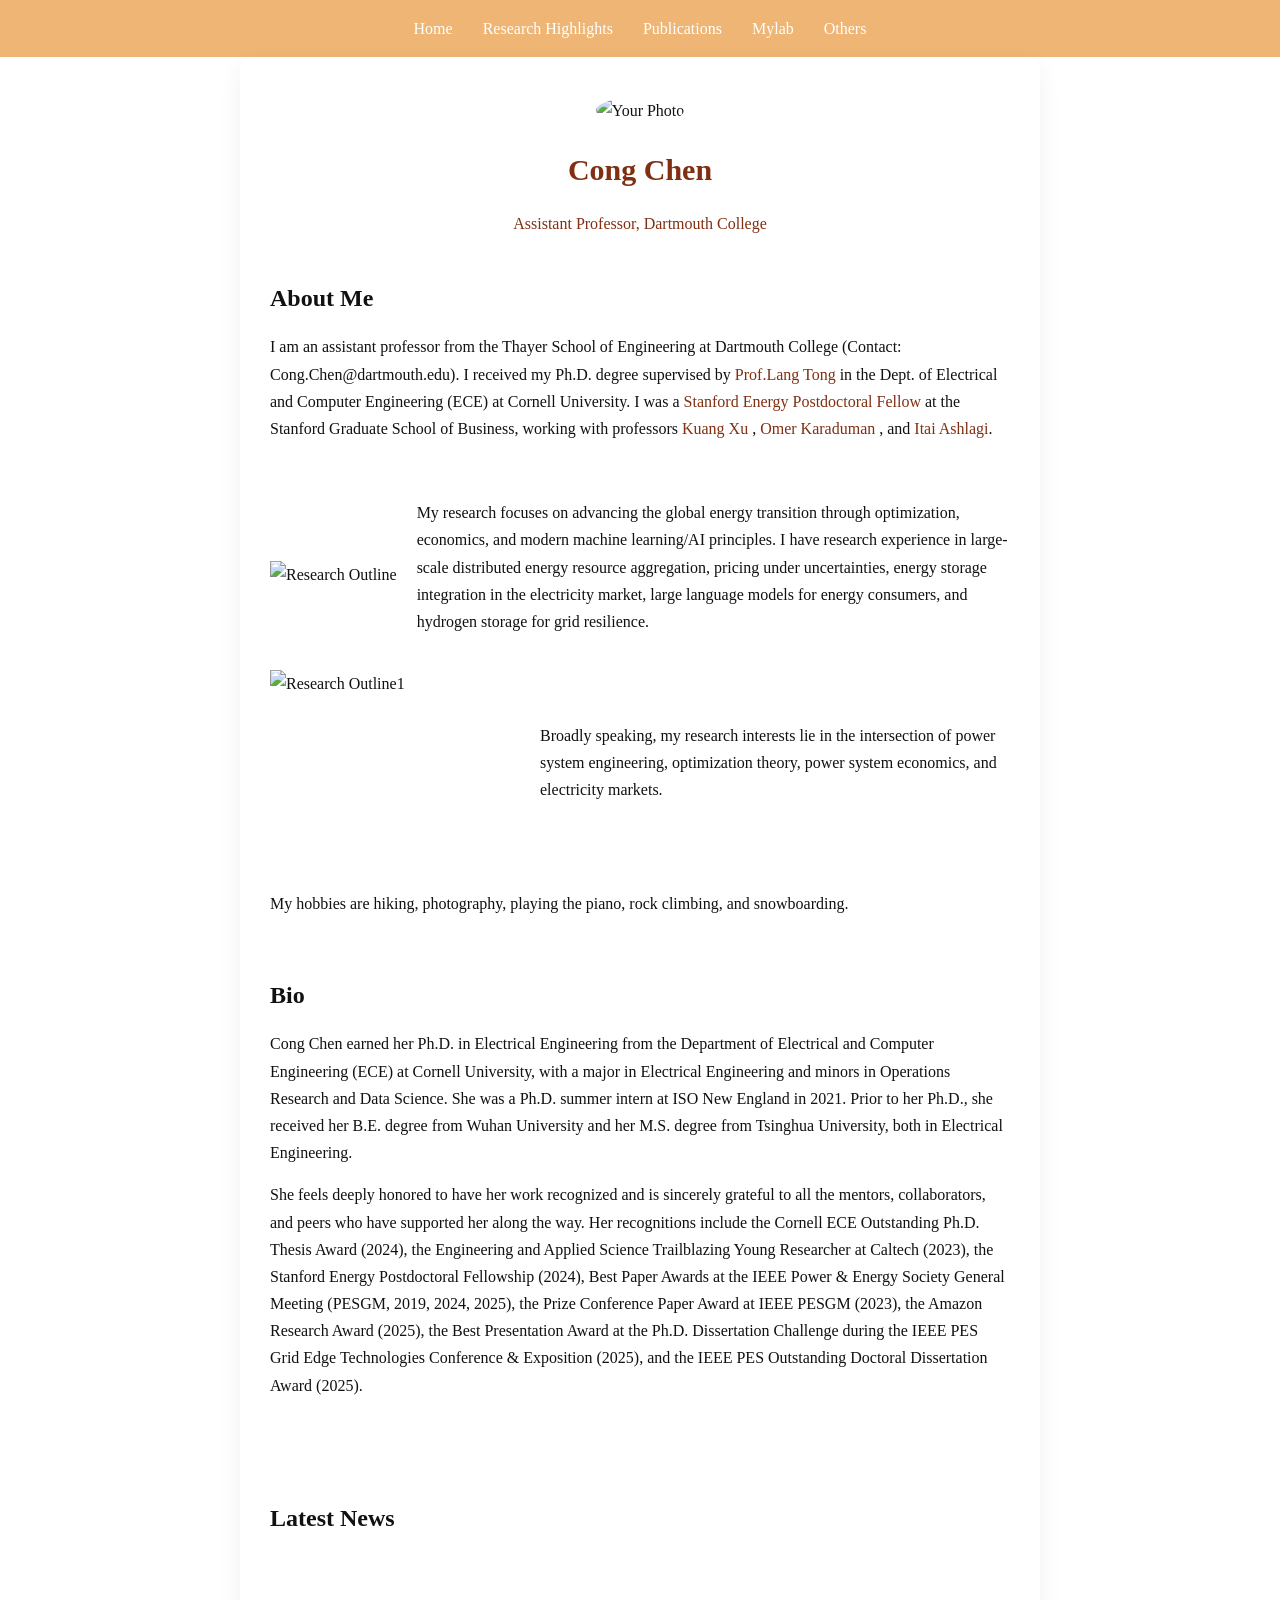
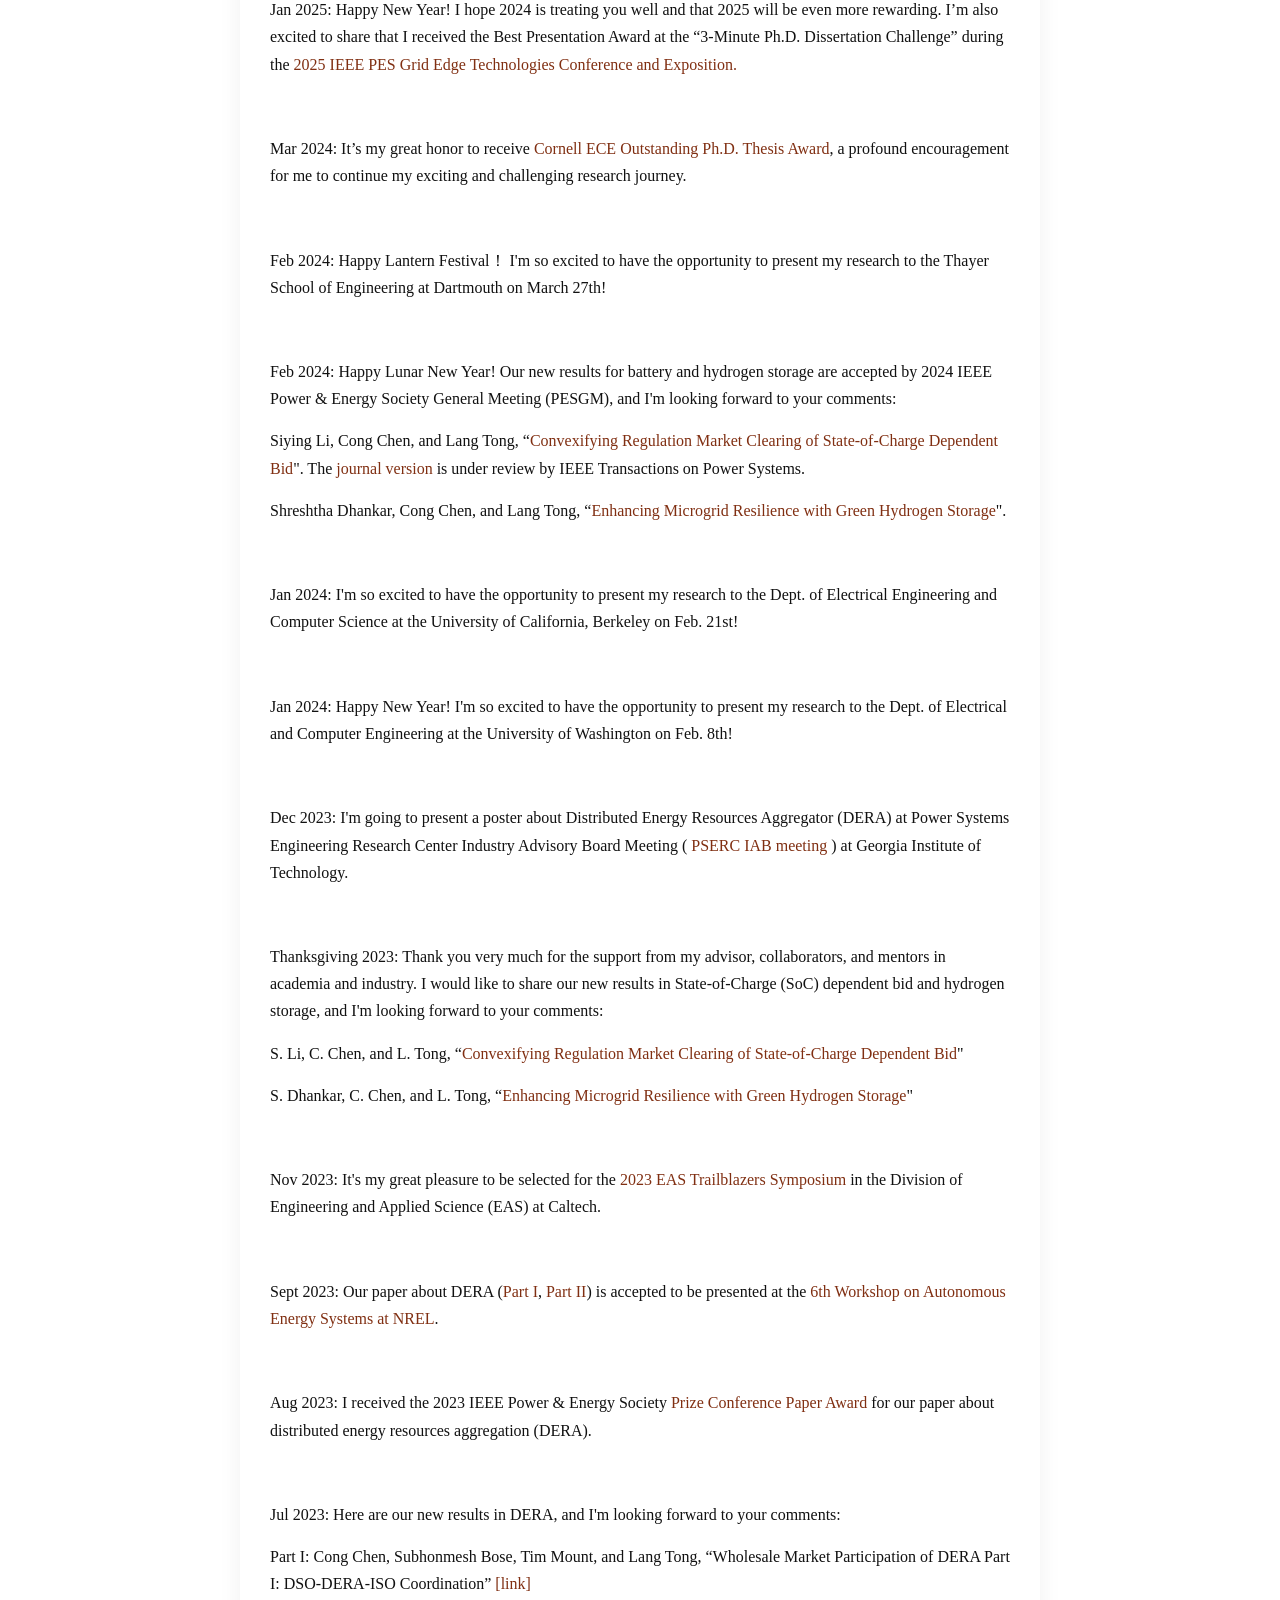
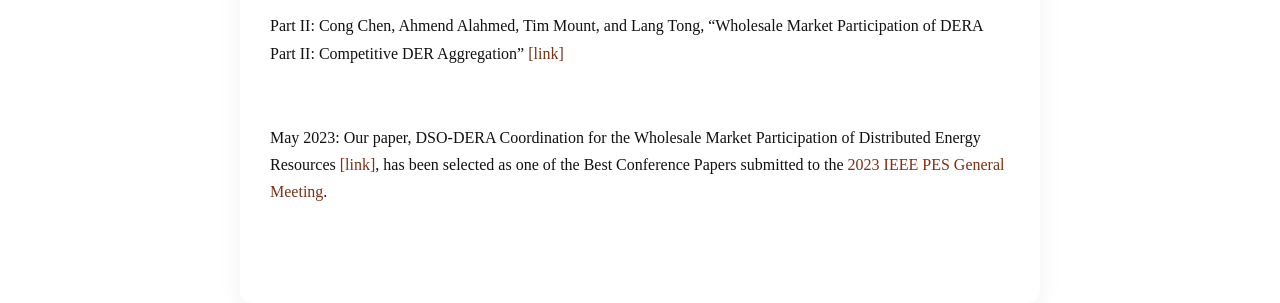
==== index.html @ 02e5db82 "Revise bio for Cong Chen in index.html Updated bio section for Cong Chen with a more concise summary" ====
<!DOCTYPE html>
<html lang="en">
<head>
    <meta charset="UTF-8">
    <meta name="viewport" content="width=device-width, initial-scale=1.0">
    <title>Cong Chen - CV</title>
    <link rel="stylesheet" href="styles.css">
    <style>
        /* Some basic styling to position elements */
        .cv-container {
            max-width: 800px;
            margin: 0 auto;
        }
        .project {
            display: flex;
            align-items: center;
            justify-content: space-between;
            margin-bottom: 20px;
        }
        .project img {
            max-width: 450px; /* Adjust image size */
            margin-right: 20px;
        }
        .project .description {
            flex: 1;
        }
    </style>
</head>
<body>
    <header>
        <nav>
            <ul>
                <li><a href="index.html">Home</a></li>
                <li><a href="ResearchHighlights.html">Research Highlights</a></li>
                <li><a href="publications.html">Publications</a></li>
                <li><a href="Mylab.html">Mylab</a></li>
                <li><a href="others.html">Others</a></li>
            </ul>
        </nav>
    </header>
    
    <div class="cv-container">
        <div class="cv-header">
            <img src="img/IMG_1578.jpg" alt="Your Photo">
            <h1>Cong Chen</h1>
            <p>  <a href="https://engineering.dartmouth.edu/community/faculty/cong-chen"> Assistant Professor, Dartmouth College</a>  </p>
        </div>
        
        <div class="cv-main">
            <h2>About Me</h2>
            <p>I am an assistant professor from the Thayer School of Engineering at Dartmouth College (Contact: Cong.Chen@dartmouth.edu). I received my Ph.D. degree supervised by <a href="https://people.ece.cornell.edu/ltong/">Prof.Lang Tong</a> in the Dept. of Electrical and Computer Engineering (ECE) 
                at Cornell University. I was a <a href="https://energypostdoc.stanford.edu/people/cong-chen"> Stanford Energy Postdoctoral Fellow </a>  at the Stanford Graduate School of Business, working with professors <a href="https://gsb-faculty.stanford.edu/kuang-xu/"> Kuang Xu </a>, <a href="https://profiles.stanford.edu/omer-karaduman"> Omer Karaduman </a>, and <a href="https://web.stanford.edu/~iashlagi/"> Itai Ashlagi</a>.  </p> 
            <p>&nbsp;</p> 
            <div class="project">
                <img src="img/Outline.jpg" alt="Research Outline">
                <div class="description">
                    <!-- <h3>Market-based coordination mechanism for DSO-DERA-ISO </h3> -->
                    <p>
                        My research focuses on advancing the global energy transition through optimization, economics, and modern machine learning/AI principles. I have research experience in large-scale distributed energy resource aggregation, pricing under uncertainties, energy storage integration in the electricity market, large language models for energy consumers, and hydrogen storage for grid resilience.  </p>
                </div>
            </div>
            <div class="project">
                <img src="img/Outline2.jpg" alt="Research Outline1" width="250" height="200">
                <div class="description">
                    <!-- <h3>Market-based coordination mechanism for DSO-DERA-ISO </h3> -->
                    <p>Broadly speaking, my research interests lie in the intersection of power system engineering, optimization theory, power system economics, and electricity markets. 
                         </p>
                </div>
            </div>
            <p> My hobbies are hiking, photography, playing the piano, rock climbing, and snowboarding. </p> 
            <p>&nbsp;</p>   
            <h2>Bio</h2>
            <p>
                Cong Chen earned her Ph.D. in Electrical Engineering from the Department of Electrical and Computer Engineering (ECE) at Cornell University, with a major in Electrical Engineering and minors in Operations Research and Data Science. She was a Ph.D. summer intern at ISO New England in 2021. Prior to her Ph.D., she received her B.E. degree from Wuhan University and her M.S. degree from Tsinghua University, both in Electrical Engineering.
            </p>
            
            <p>
                She feels deeply honored to have her work recognized and is sincerely grateful to all the mentors, collaborators, and peers who have supported her along the way. Her recognitions include the Cornell ECE Outstanding Ph.D. Thesis Award (2024), the Engineering and Applied Science Trailblazing Young Researcher at Caltech (2023), the Stanford Energy Postdoctoral Fellowship (2024), Best Paper Awards at the IEEE Power & Energy Society General Meeting (PESGM, 2019, 2024, 2025), the Prize Conference Paper Award at IEEE PESGM (2023), the Amazon Research Award (2025), the Best Presentation Award at the Ph.D. Dissertation Challenge during the IEEE PES Grid Edge Technologies Conference & Exposition (2025), and the IEEE PES Outstanding Doctoral Dissertation Award (2025).
            </p>
            <p>&nbsp;</p> 
            <p>&nbsp;</p> 
            <h2>Latest News</h2>
            <p>&nbsp;</p>
            <p>Jan 2025: Happy New Year! I hope 2024 is treating you well and that 2025 will be even more rewarding. I’m also excited to share that I received the Best Presentation Award at the “3-Minute Ph.D. Dissertation Challenge” during the <a href="https://www.linkedin.com/posts/ieee-pes-grid-edge-technologies-conference-expo_gridtechnology-activity-7288624884409147392-lxxB?utm_source=share&utm_medium=member_desktop"> 2025 IEEE PES Grid Edge Technologies Conference and Exposition. </a> </p>  
            <p>&nbsp;</p> 
            <p>Mar 2024: It’s my great honor to receive <a href="https://www.ece.cornell.edu/news/cong-chen-and-zeki-hayran-receive-2024-ece-outstanding-phd-thesis-research-award">Cornell ECE Outstanding Ph.D. Thesis Award</a>, a profound encouragement for me to continue my exciting and challenging research journey.</p>                 
            <p>&nbsp;</p> 
            <p>Feb 2024: Happy Lantern Festival！ I'm so excited to have the opportunity to present my research to the Thayer School of Engineering at Dartmouth on March 27th!</p>     
            <p>&nbsp;</p>  
            <p>Feb 2024: Happy Lunar New Year! Our new results for battery and hydrogen storage are accepted by 2024 IEEE Power & Energy Society General Meeting (PESGM), and I'm looking forward to your comments:  </p>   
            <p>Siying Li, Cong Chen, and Lang Tong, “<a href="https://arxiv.org/abs/2311.12690">Convexifying Regulation Market Clearing of State-of-Charge Dependent Bid</a>". The <a href="https://arxiv.org/abs/2401.15525">journal version</a> is under review by IEEE Transactions on Power Systems. </p>   
            <p>Shreshtha Dhankar, Cong Chen, and Lang Tong, “<a href="https://arxiv.org/abs/2311.13149">Enhancing Microgrid Resilience with Green Hydrogen Storage</a>".</p>   
            <p>&nbsp;</p> 
            <p>Jan 2024: I'm so excited to have the opportunity to present my research to the Dept. of Electrical Engineering and Computer Science at the University of California, Berkeley on Feb. 21st!</p>     
            <p>&nbsp;</p> 
            <p>Jan 2024: Happy New Year! I'm so excited to have the opportunity to present my research to the Dept. of Electrical and Computer Engineering at the University of Washington on Feb. 8th!</p>     
            <p>&nbsp;</p> 
            <p>Dec 2023: I'm going to present a poster about Distributed Energy Resources Aggregator (DERA) at Power Systems Engineering Research Center Industry Advisory Board 
                Meeting (<a href="https://pserc.wisc.edu/iab-meetings/"> PSERC IAB meeting </a>) at  Georgia Institute of Technology.</p>     
            <p>&nbsp;</p> 
            <p>Thanksgiving 2023: Thank you very much for the support from my advisor, collaborators, and mentors in academia and industry. I would like to 
                share our new results in State-of-Charge (SoC) dependent bid and hydrogen storage, and I'm looking forward to your comments:  </p>   
            <p> S. Li, C. Chen, and L. Tong,  “<a href="https://arxiv.org/abs/2311.12690">Convexifying Regulation Market Clearing of State-of-Charge Dependent Bid</a>"
                </p>   
            <p>  S. Dhankar, C. Chen, and L. Tong,  “<a href="https://arxiv.org/abs/2311.13149">Enhancing Microgrid Resilience with Green Hydrogen Storage</a>" 
                </p>   
            <p>&nbsp;</p> 
            <p>Nov 2023: It's my great pleasure to be selected for the <a href="https://eastrailblazers.caltech.edu"> 2023 EAS Trailblazers Symposium </a> in the Division of Engineering and Applied Science (EAS) at Caltech.</p>     
            <p>&nbsp;</p> 
            <p>Sept 2023: Our paper about DERA (<a href="https://arxiv.org/abs/2307.01999">Part I</a>, <a href="https://arxiv.org/abs/2307.02004">Part II</a>) is accepted to be presented 
                at the <a href="https://www.nrel.gov/grid/sixth-workshop-autonomous-energy-systems.html"> 6th Workshop on Autonomous Energy Systems at NREL</a>.</p>     
            <p>&nbsp;</p>   
            <p>Aug 2023: I received the 2023 IEEE Power & Energy Society <a href="https://www.ece.cornell.edu/news/cong-chen-wins-award-ieee-power-energy-society-general-meeting">Prize 
                Conference Paper Award</a> for our paper about distributed energy resources aggregation (DERA).</p>     
            <p>&nbsp;</p>     
            <p>Jul 2023: Here are our new results in DERA, and I'm looking forward to your comments:  </p>   
            <p>Part I: Cong Chen, Subhonmesh Bose, Tim Mount, and Lang Tong, “Wholesale Market Participation of DERA Part I: DSO-DERA-ISO Coordination”
                <a href="https://arxiv.org/abs/2307.01999">[link]</a></p>   
            <p>Part II: Cong Chen, Ahmend Alahmed, Tim Mount, and Lang Tong, “Wholesale Market Participation of DERA Part II: Competitive DER Aggregation”
                <a href="https://arxiv.org/abs/2307.02004">[link]</a></p>   
            <p>&nbsp;</p> 
            <p> May 2023: Our paper, DSO-DERA Coordination for the Wholesale Market Participation of Distributed Energy Resources <a href="https://arxiv.org/abs/2211.16585">[link]</a>,  
            has been selected as one of the Best Conference Papers submitted to the <a href="https://pes-gm.org/gm-2023/">2023 IEEE PES General Meeting</a>.</p>     
            <p>&nbsp;</p>                        
        </div>
        
        <!-- Add other sections of your main CV here -->
    </div>
</body>
</html>
---- styles.css ----
/* =========================
   Global Reset
========================= */

* {
    margin: 0;
    padding: 0;
    box-sizing: border-box;
}

/* =========================
   Base Typography
========================= */

body {
    font-family: 'Palatino Linotype', 'Book Antiqua', Palatino, serif;
    background-color: #ffffff;
    color: #111;
    line-height: 1.7;
}

h1, h2, h3 {
    font-weight: 600;
    margin-bottom: 15px;
}

p {
    margin-bottom: 15px;
}

a {
    color: #802f12;
    text-decoration: none;
}

a:hover {
    text-decoration: underline;
}

/* =========================
   Header & Navigation
========================= */

header {
    background-color: #eeb574;
    padding: 15px 0;
}

nav ul {
    list-style: none;
    display: flex;
    justify-content: center;
    gap: 30px;
}

nav a {
    color: white;
    font-weight: 500;
    font-size: 16px;
}

/* =========================
   Main Container
========================= */

.cv-container {
    max-width: 1000px;
    margin: 40px auto;
    padding: 40px 30px;
    background-color: white;
    box-shadow: 0 8px 25px rgba(0, 0, 0, 0.06);
    border-radius: 12px;
}

/* =========================
   Header Section
========================= */

.cv-header {
    text-align: center;
    margin-bottom: 40px;
}

.cv-header img {
    max-width: 180px;
    border-radius: 50%;
    margin-bottom: 20px;
}

.cv-header h1 {
    font-size: 30px;
    color: #802f12;
}

.cv-header h2 {
    font-size: 18px;
    color: #063264;
    font-weight: 500;
}

/* =========================
   Research Highlight Section
========================= */

.cv-main {
    margin-top: 20px;
}

.image-container {
    text-align: center;
    margin: 25px 0;
}

.centered-figure img {
    width: 100%;
    max-width: 500px;
    height: auto;
    border-radius: 8px;
}

figcaption {
    font-style: italic;
    color: #666;
    margin-top: 8px;
    font-size: 14px;
}

/* =========================
   Project Card Layout
========================= */

.project-card {
    display: flex;
    gap: 30px;
    align-items: flex-start;
    margin-bottom: 40px;
    background: #fafafa;
    padding: 25px;
    border-radius: 12px;
    border: 1px solid #eee;
    transition: transform 0.2s ease;
}

.project-card:hover {
    transform: translateY(-4px);
}

.project-card img {
    width: 220px;
    height: auto;
    border-radius: 10px;
}

.project-text {
    flex: 1;
}

/* =========================
   Lab Members Section
========================= */

.lab-members {
    margin-top: 80px;
}

.member-card {
    display: flex;
    gap: 30px;
    align-items: flex-start;
    background: #fafafa;
    padding: 25px;
    border-radius: 12px;
    border: 1px solid #eee;
    margin-top: 30px;
}

.member-card img {
    width: 220px;
    border-radius: 12px;
}

.member-info h3 {
    margin-bottom: 10px;
}

/* =========================
   Section Spacing
========================= */

section {
    margin-bottom: 60px;
}

/* =========================
   Responsive Design
========================= */

@media (max-width: 768px) {

    .project-card,
    .member-card {
        flex-direction: column;
        align-items: center;
        text-align: center;
    }

    .project-card img,
    .member-card img {
        width: 100%;
        max-width: 320px;
    }

    .cv-container {
        padding: 25px 20px;
    }

    nav ul {
        flex-direction: column;
        gap: 15px;
    }
}

/* =========================
   Footer (Optional)
========================= */

footer {
    text-align: center;
    padding: 30px;
    color: #666;
    font-size: 14px;
}
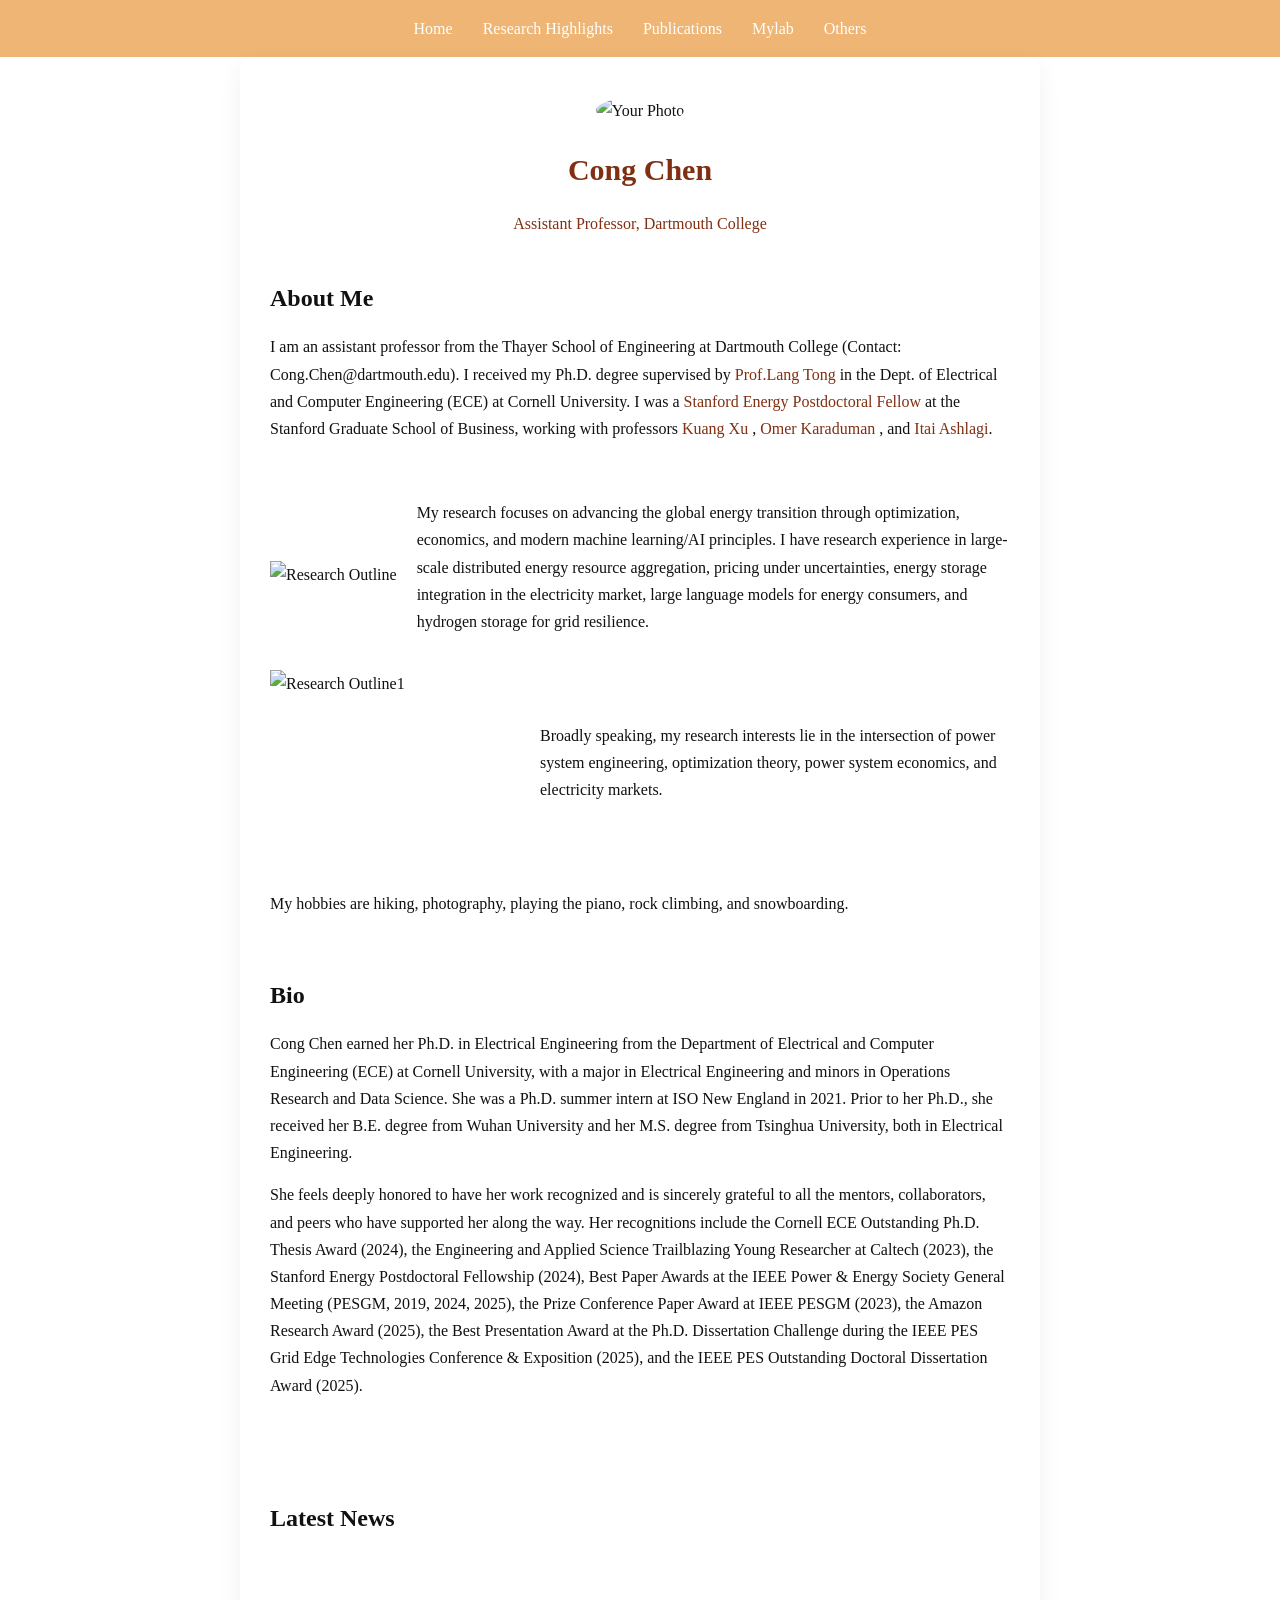
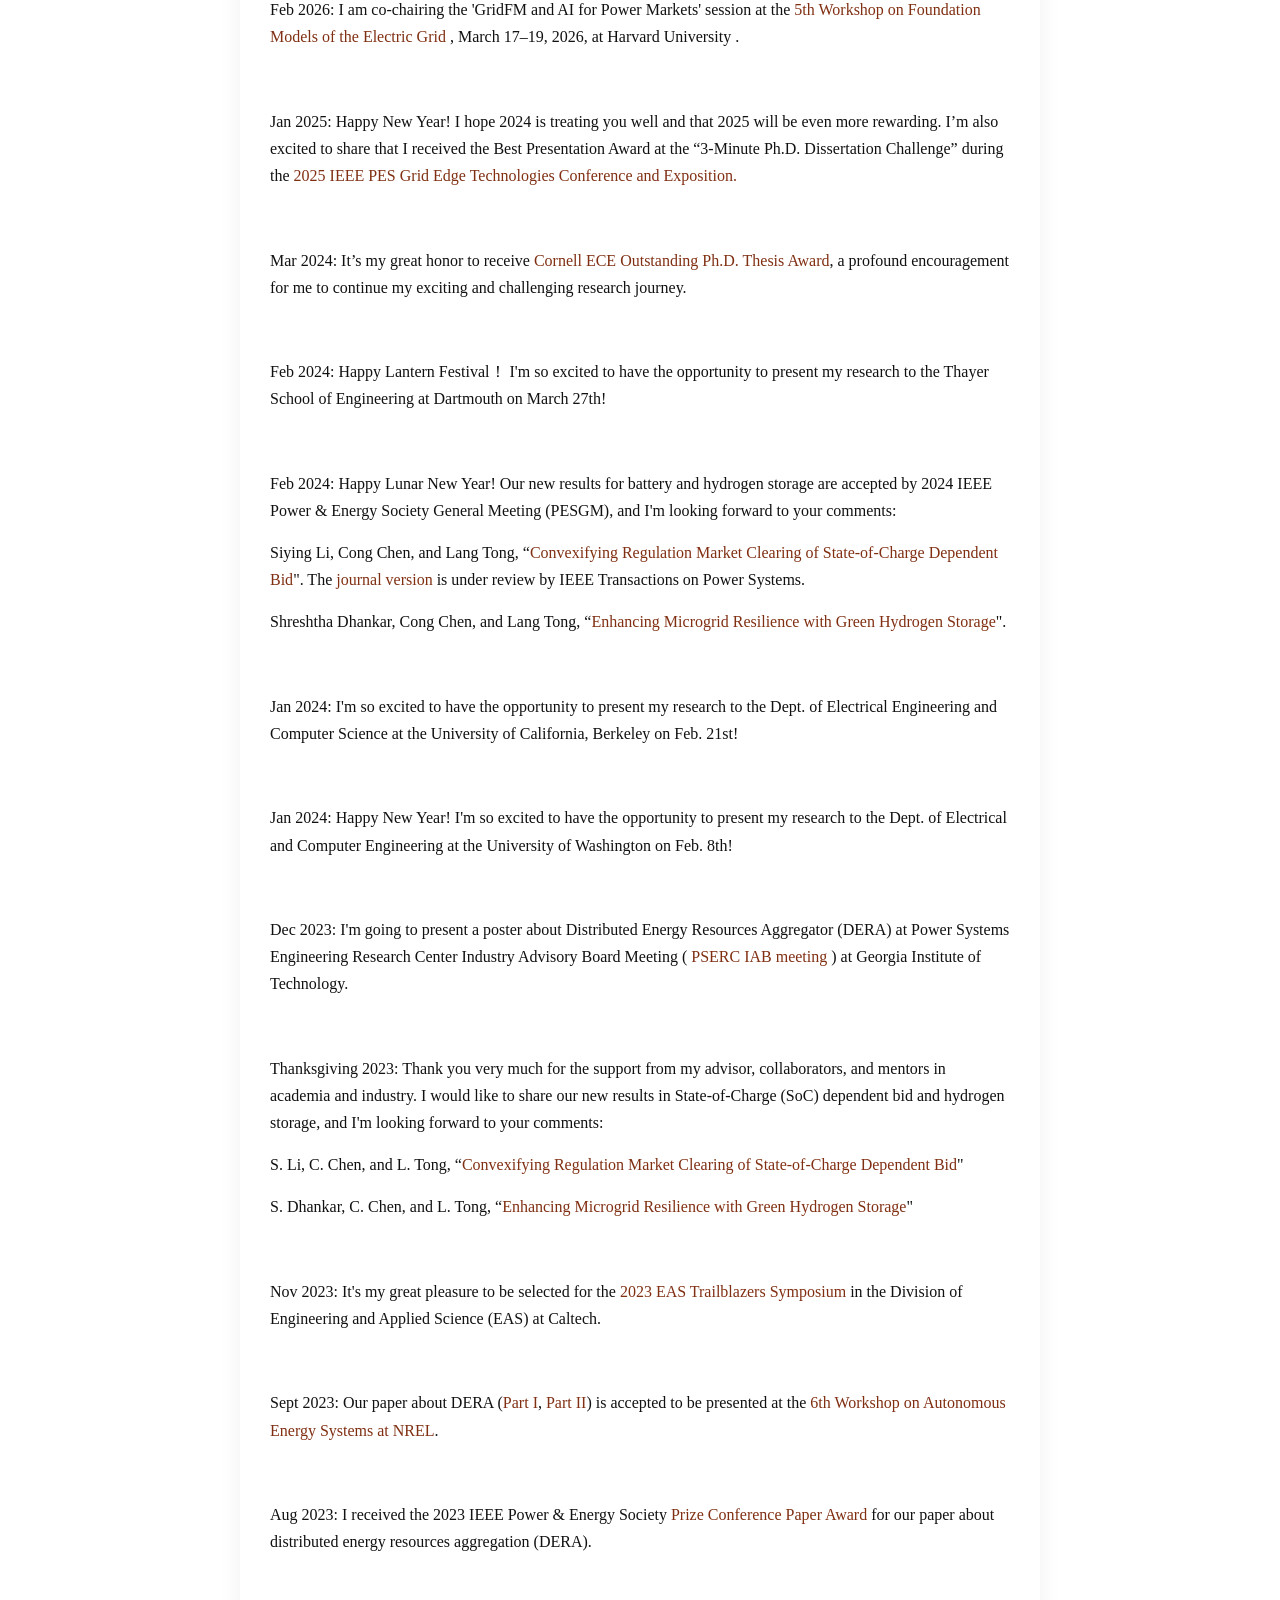
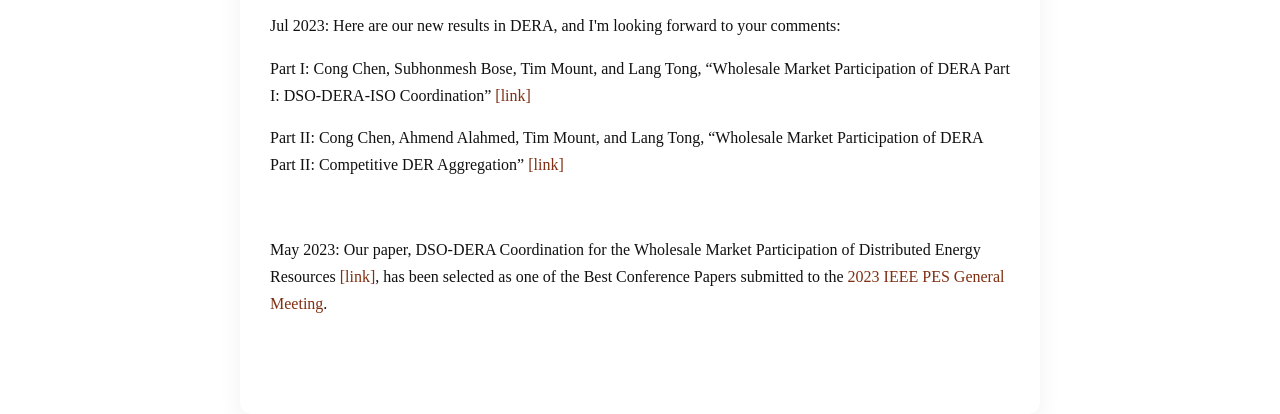
==== commit 430d89b9: "Add news about upcoming session at GridFM workshop" ====
--- a/index.html
+++ b/index.html
@@ -81,6 +81,8 @@
             <p>&nbsp;</p> 
             <h2>Latest News</h2>
             <p>&nbsp;</p>
+            <p>Feb 2026: I am co-chairing the 'GridFM and AI for Power Markets' session at the  <a href="https://gridfm.org/harvard/">  5th Workshop on Foundation Models of the Electric Grid  </a> , March 17–19, 2026, at Harvard University .   </p>  
+            <p>&nbsp;</p>
             <p>Jan 2025: Happy New Year! I hope 2024 is treating you well and that 2025 will be even more rewarding. I’m also excited to share that I received the Best Presentation Award at the “3-Minute Ph.D. Dissertation Challenge” during the <a href="https://www.linkedin.com/posts/ieee-pes-grid-edge-technologies-conference-expo_gridtechnology-activity-7288624884409147392-lxxB?utm_source=share&utm_medium=member_desktop"> 2025 IEEE PES Grid Edge Technologies Conference and Exposition. </a> </p>  
             <p>&nbsp;</p> 
             <p>Mar 2024: It’s my great honor to receive <a href="https://www.ece.cornell.edu/news/cong-chen-and-zeki-hayran-receive-2024-ece-outstanding-phd-thesis-research-award">Cornell ECE Outstanding Ph.D. Thesis Award</a>, a profound encouragement for me to continue my exciting and challenging research journey.</p>                 
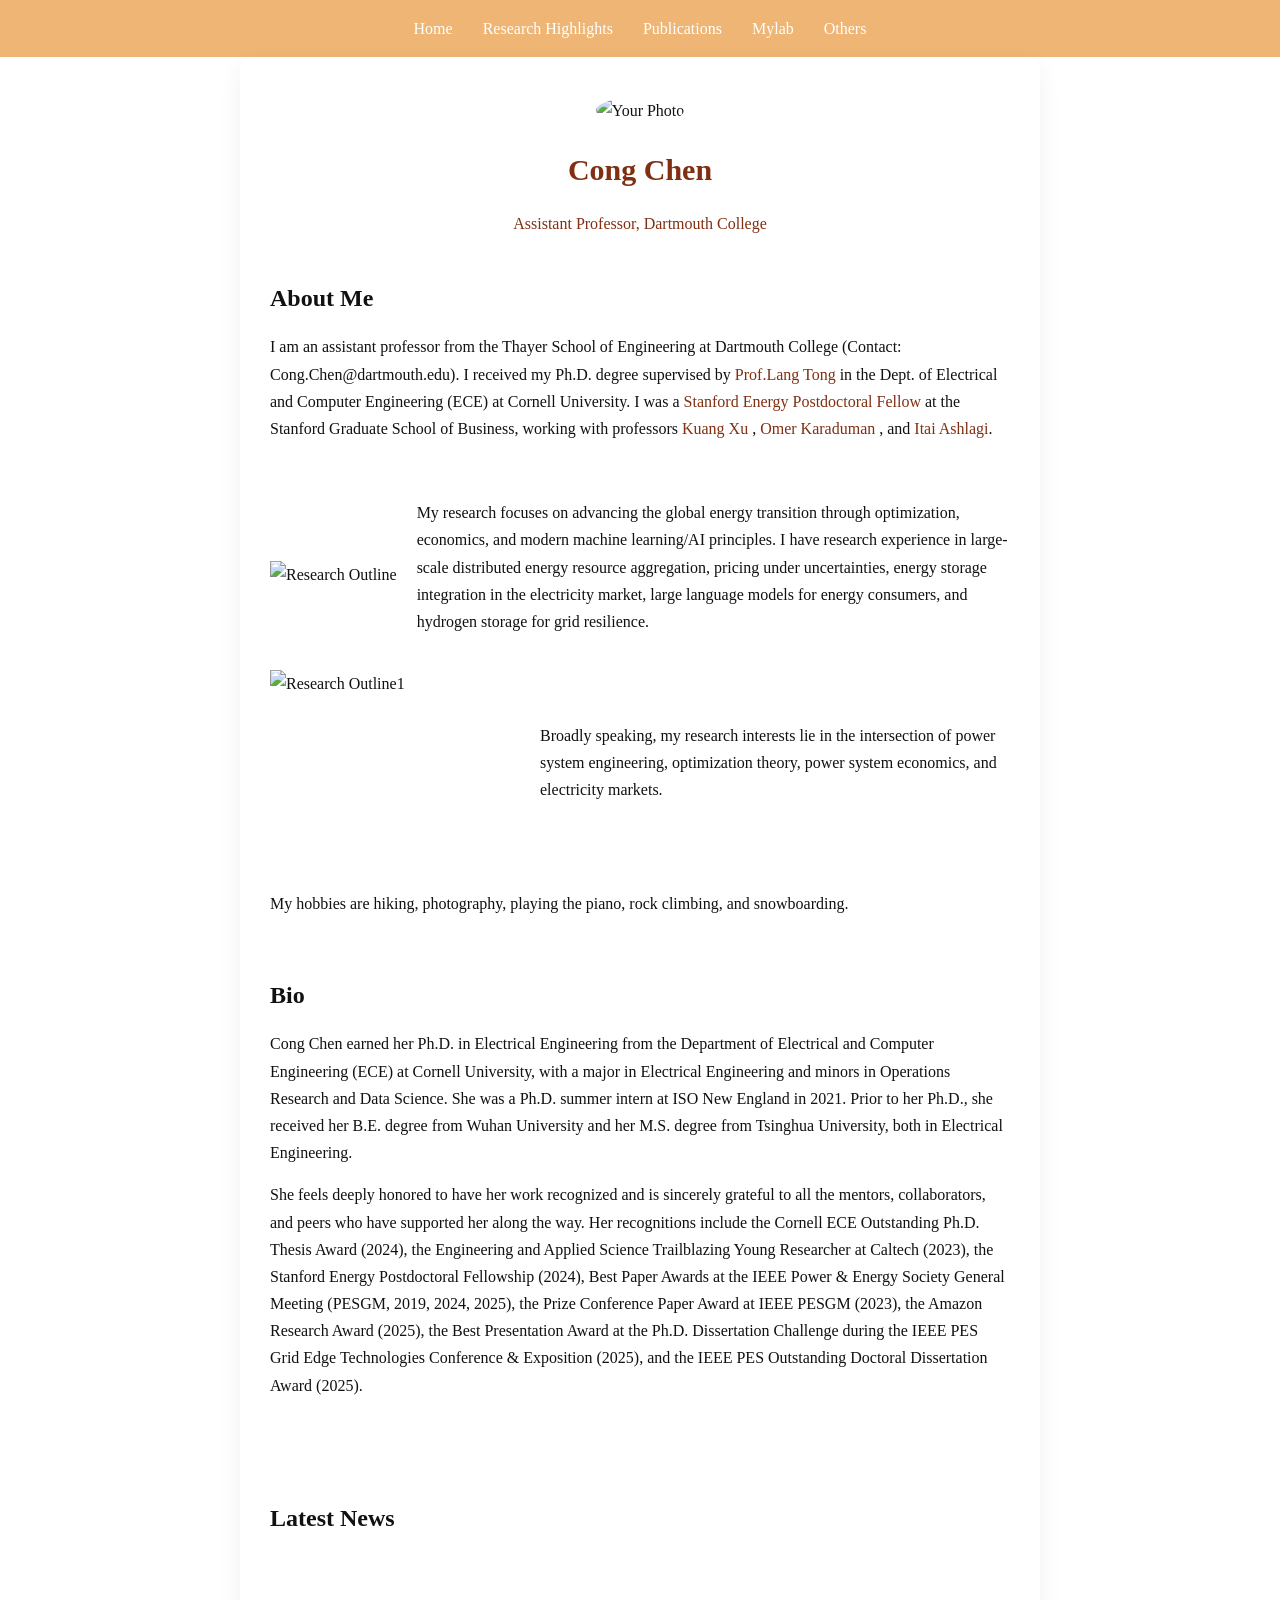
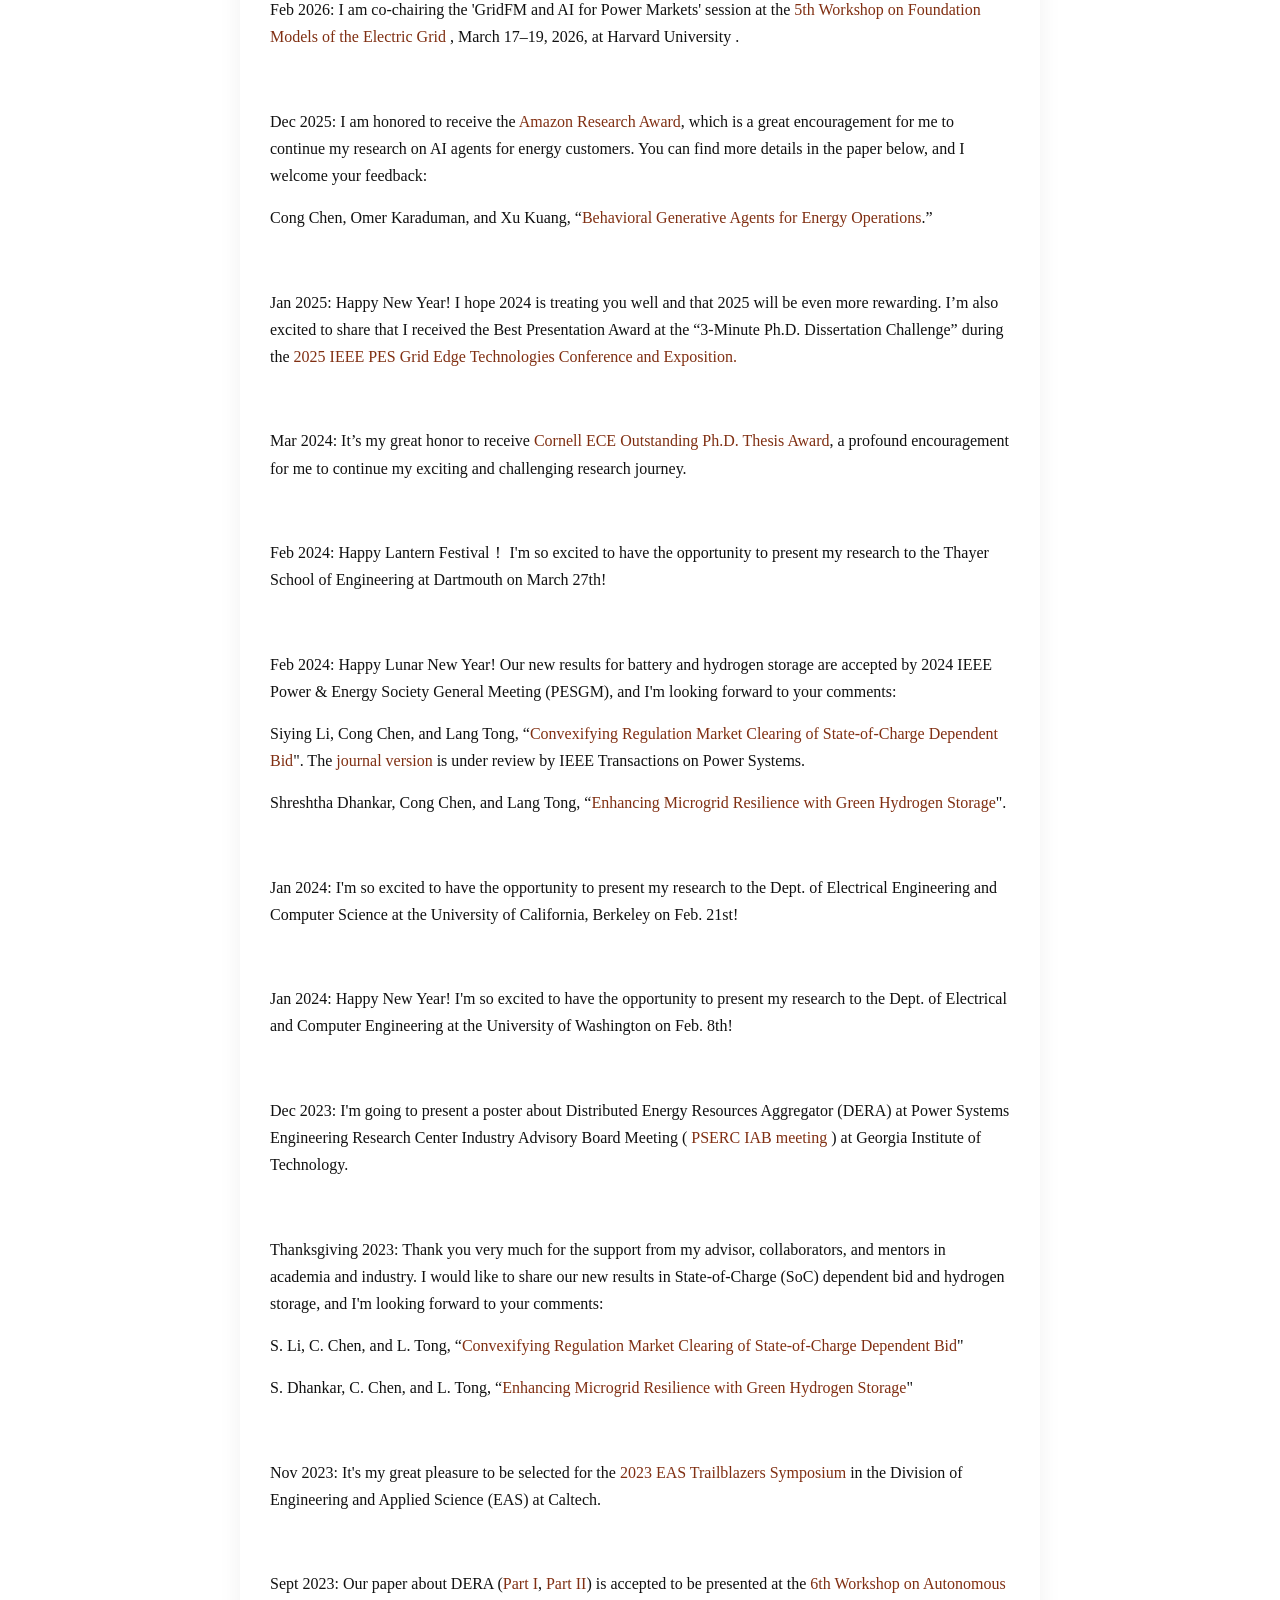
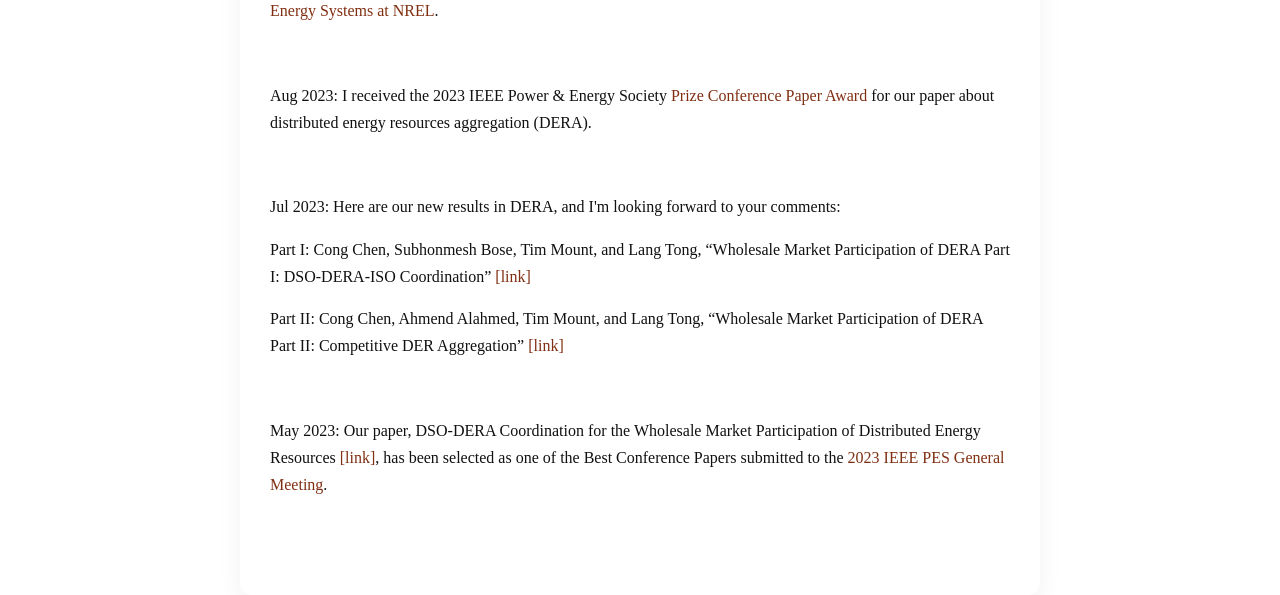
==== commit e98b9a6b: "Update latest news section with new achievements Added news about receiving the Amazon Research Awar" ====
--- a/index.html
+++ b/index.html
@@ -83,6 +83,9 @@
             <p>&nbsp;</p>
             <p>Feb 2026: I am co-chairing the 'GridFM and AI for Power Markets' session at the  <a href="https://gridfm.org/harvard/">  5th Workshop on Foundation Models of the Electric Grid  </a> , March 17–19, 2026, at Harvard University .   </p>  
             <p>&nbsp;</p>
+            <p>Dec 2025: I am honored to receive the <a href="https://www.amazon.science/research-areas/latest-news/63-amazon-research-award-recipients-announced-spring-2025">Amazon Research Award</a>, which is a great encouragement for me to continue my research on AI agents for energy customers. You can find more details in the paper below, and I welcome your feedback:</p>
+            <p>Cong Chen, Omer Karaduman, and Xu Kuang, “<a href="https://arxiv.org/pdf/2506.12664">Behavioral Generative Agents for Energy Operations</a>.”</p>
+            <p>&nbsp;</p>
             <p>Jan 2025: Happy New Year! I hope 2024 is treating you well and that 2025 will be even more rewarding. I’m also excited to share that I received the Best Presentation Award at the “3-Minute Ph.D. Dissertation Challenge” during the <a href="https://www.linkedin.com/posts/ieee-pes-grid-edge-technologies-conference-expo_gridtechnology-activity-7288624884409147392-lxxB?utm_source=share&utm_medium=member_desktop"> 2025 IEEE PES Grid Edge Technologies Conference and Exposition. </a> </p>  
             <p>&nbsp;</p> 
             <p>Mar 2024: It’s my great honor to receive <a href="https://www.ece.cornell.edu/news/cong-chen-and-zeki-hayran-receive-2024-ece-outstanding-phd-thesis-research-award">Cornell ECE Outstanding Ph.D. Thesis Award</a>, a profound encouragement for me to continue my exciting and challenging research journey.</p>                 
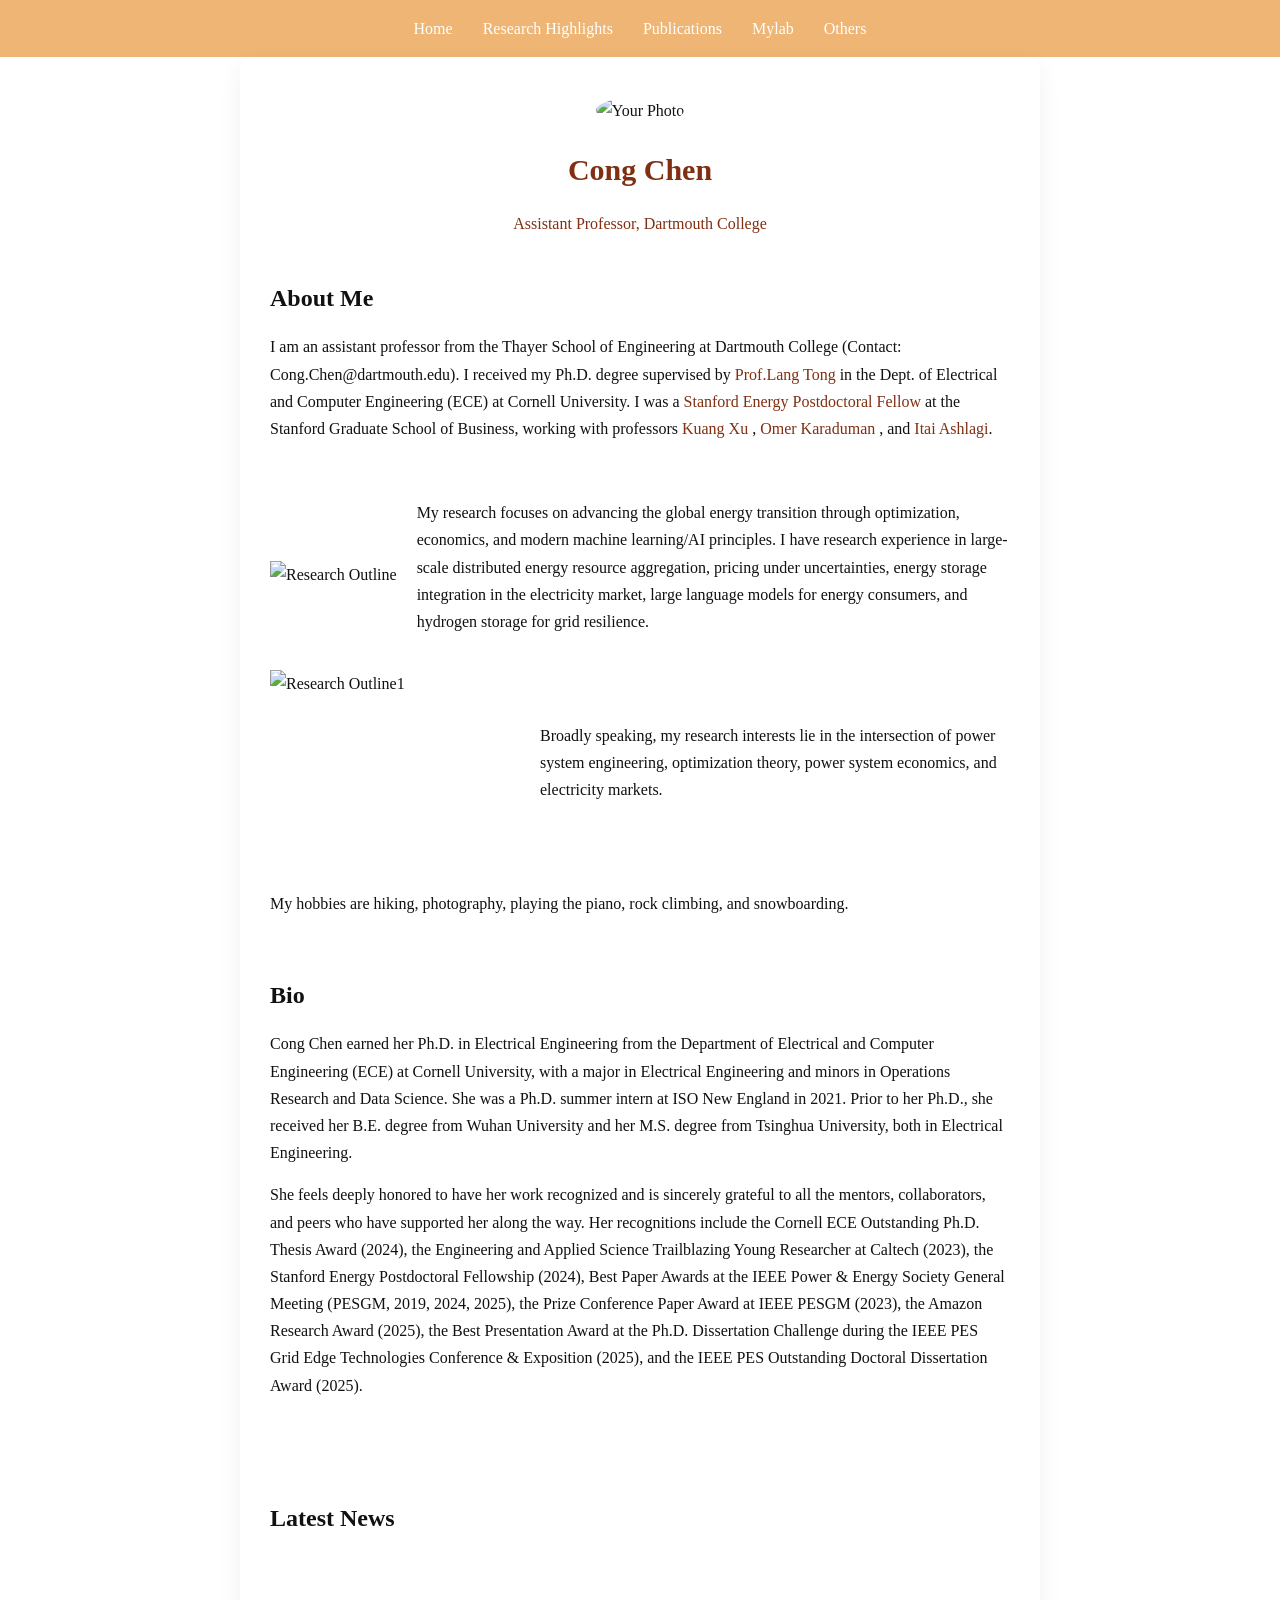
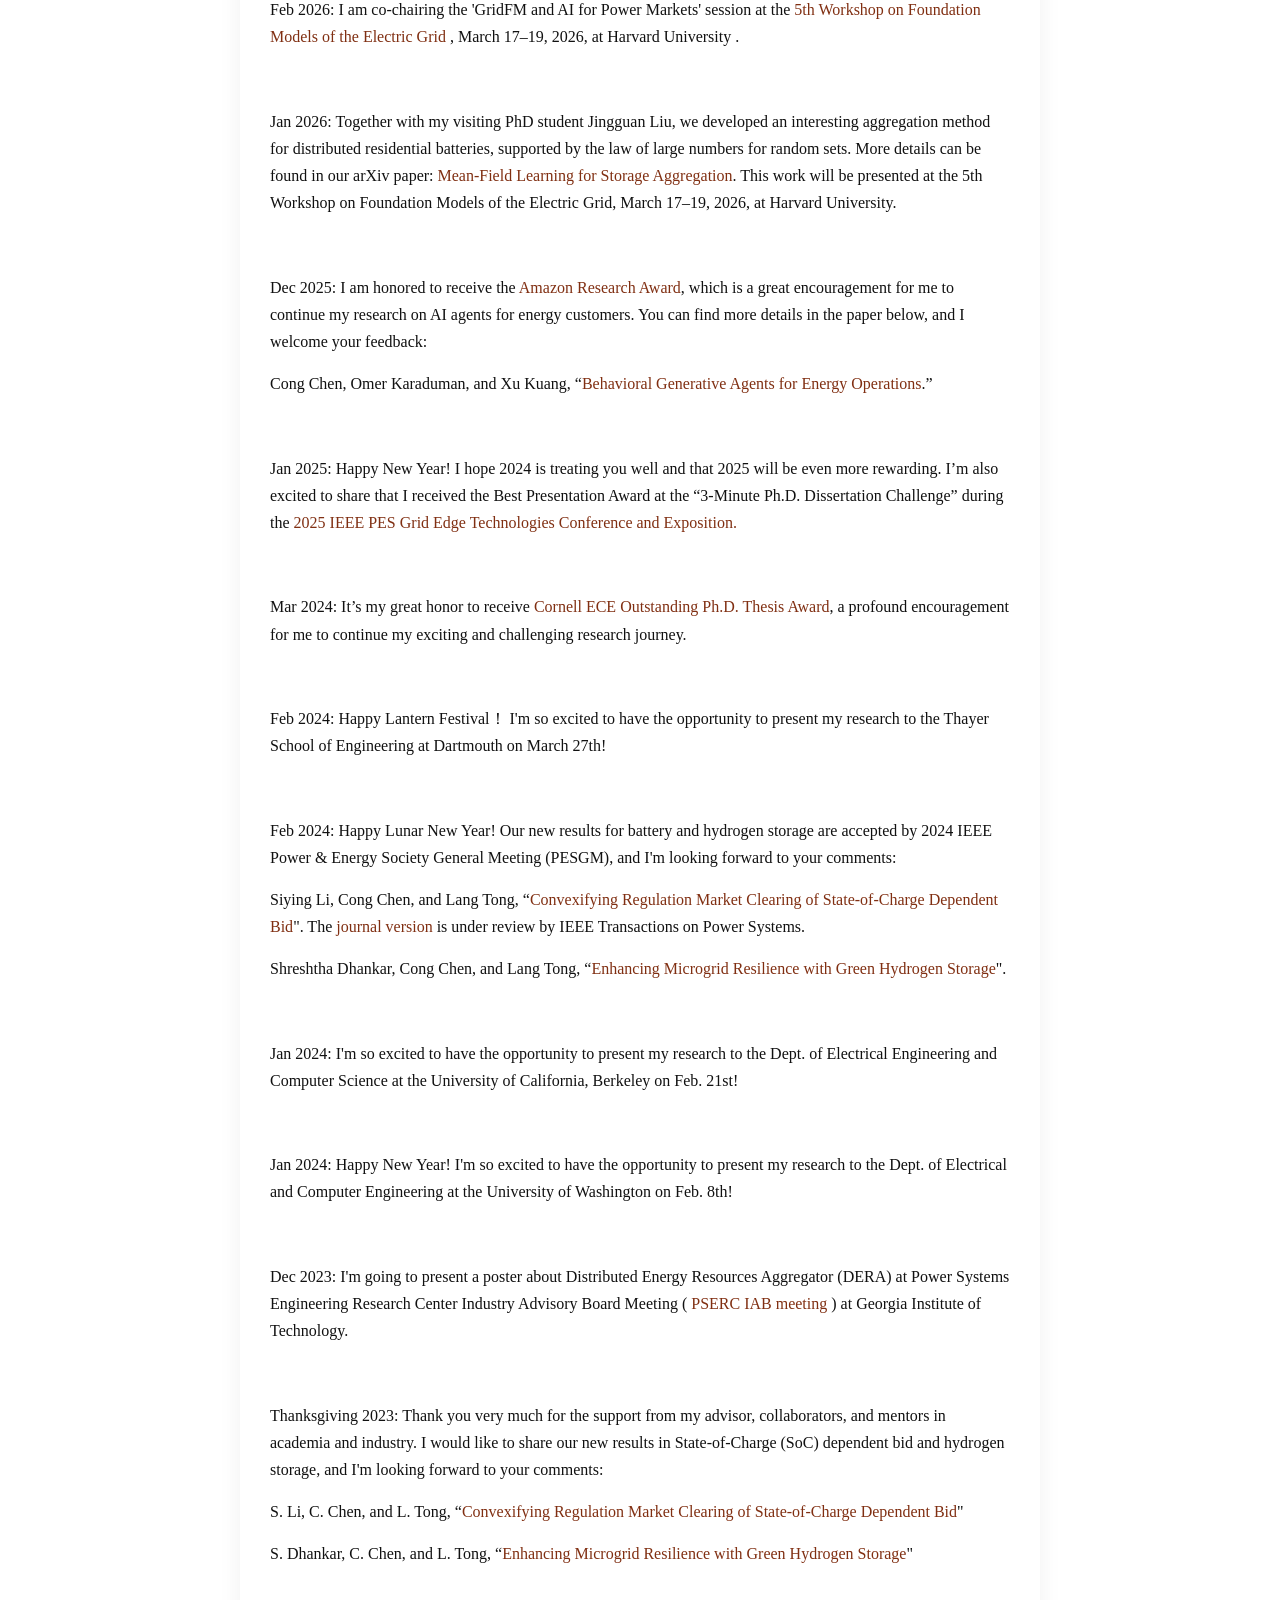
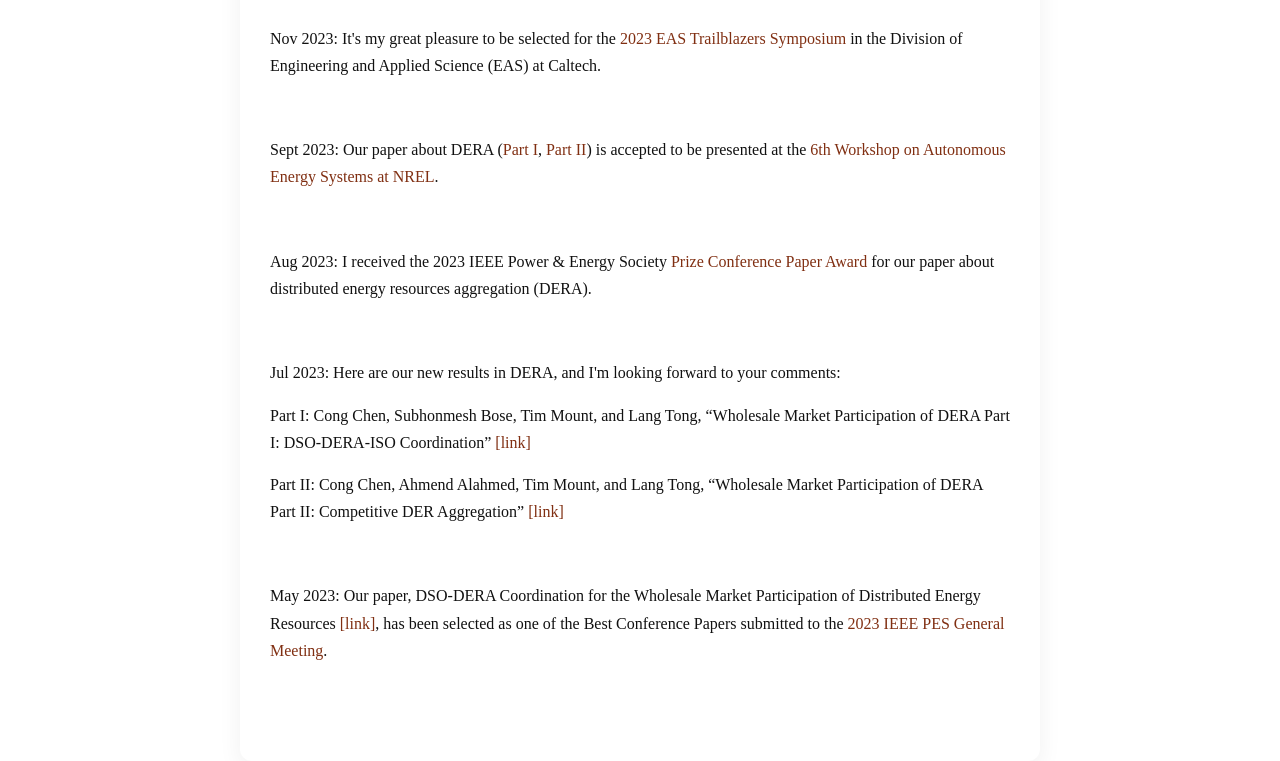
==== commit ba7faf4d: "Add news about aggregation method for batteries Added a new update about the aggregation method for " ====
--- a/index.html
+++ b/index.html
@@ -83,6 +83,8 @@
             <p>&nbsp;</p>
             <p>Feb 2026: I am co-chairing the 'GridFM and AI for Power Markets' session at the  <a href="https://gridfm.org/harvard/">  5th Workshop on Foundation Models of the Electric Grid  </a> , March 17–19, 2026, at Harvard University .   </p>  
             <p>&nbsp;</p>
+            <p>Jan 2026: Together with my visiting PhD student Jingguan Liu, we developed an interesting aggregation method for distributed residential batteries, supported by the law of large numbers for random sets. More details can be found in our arXiv paper: <a href="https://arxiv.org/pdf/2601.21039">Mean-Field Learning for Storage Aggregation</a>. This work will be presented at the 5th Workshop on Foundation Models of the Electric Grid, March 17–19, 2026, at Harvard University.</p>
+            <p>&nbsp;</p>
             <p>Dec 2025: I am honored to receive the <a href="https://www.amazon.science/research-areas/latest-news/63-amazon-research-award-recipients-announced-spring-2025">Amazon Research Award</a>, which is a great encouragement for me to continue my research on AI agents for energy customers. You can find more details in the paper below, and I welcome your feedback:</p>
             <p>Cong Chen, Omer Karaduman, and Xu Kuang, “<a href="https://arxiv.org/pdf/2506.12664">Behavioral Generative Agents for Energy Operations</a>.”</p>
             <p>&nbsp;</p>
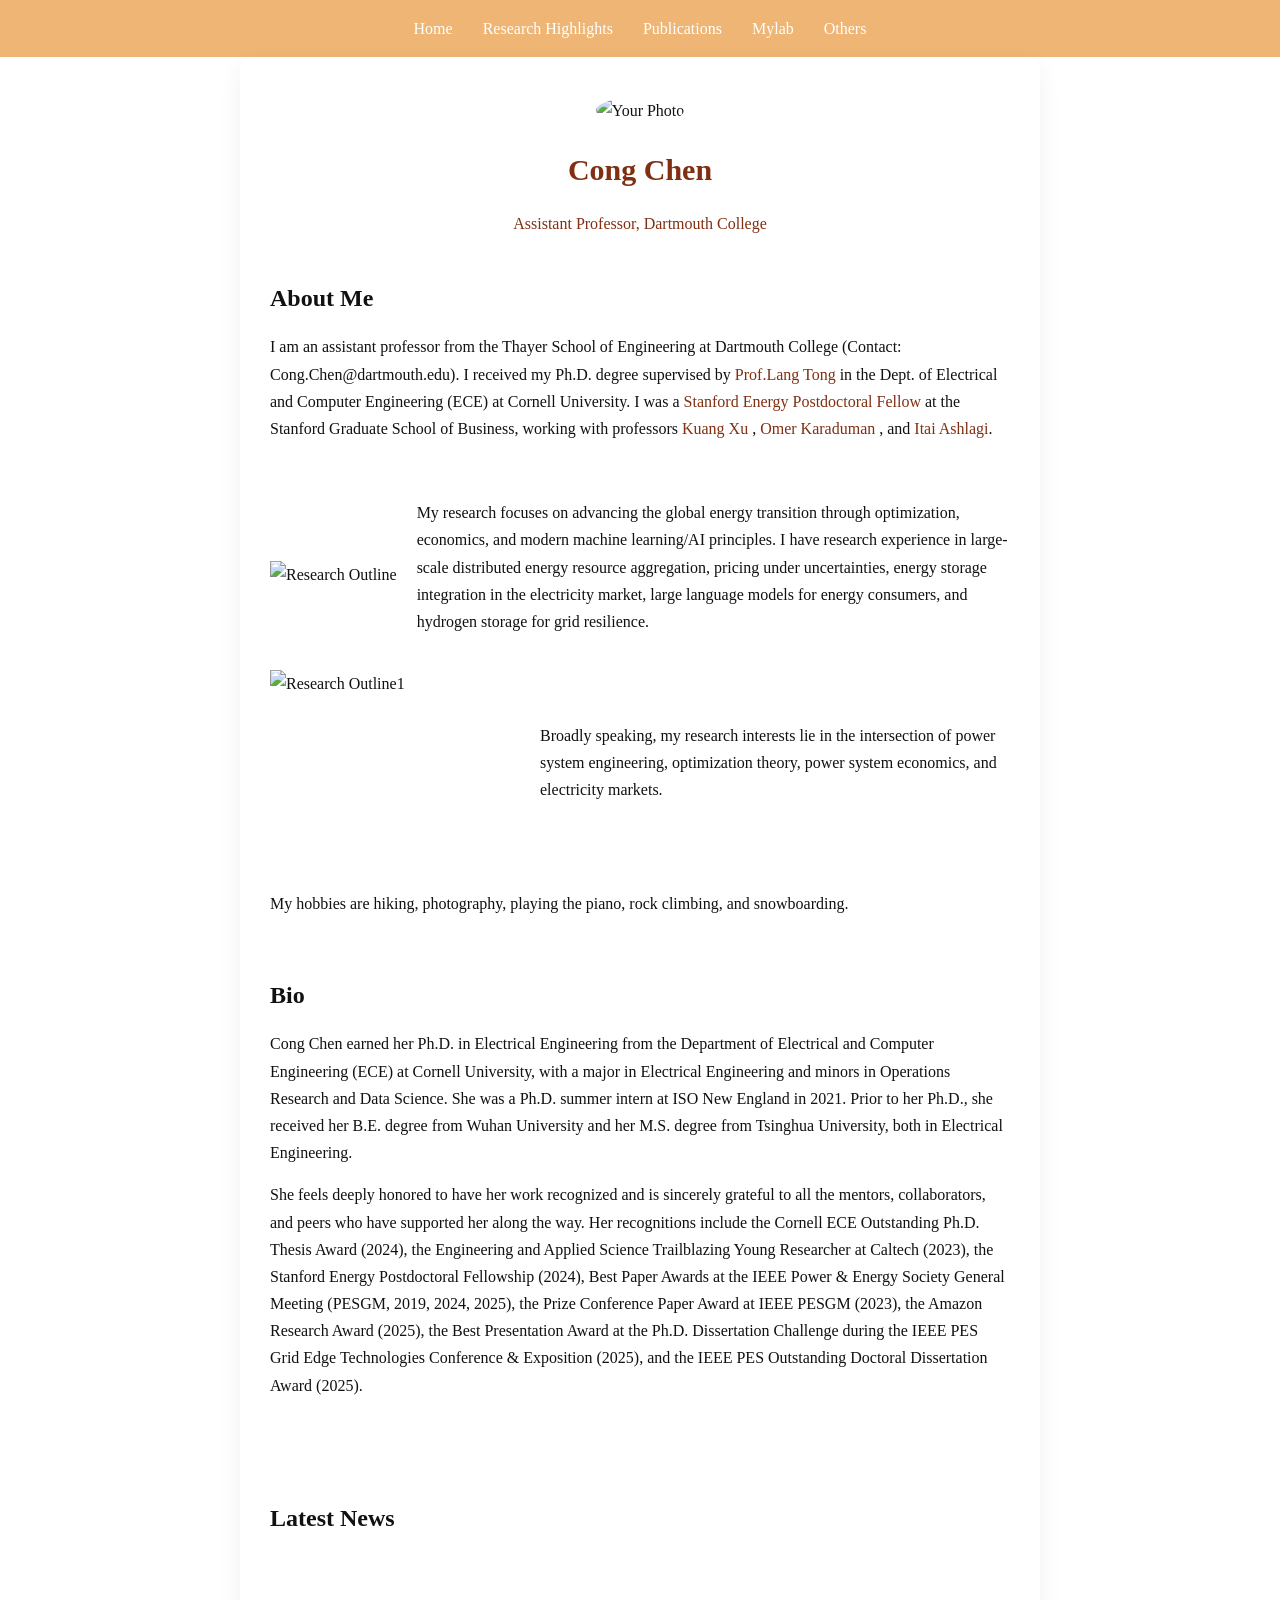
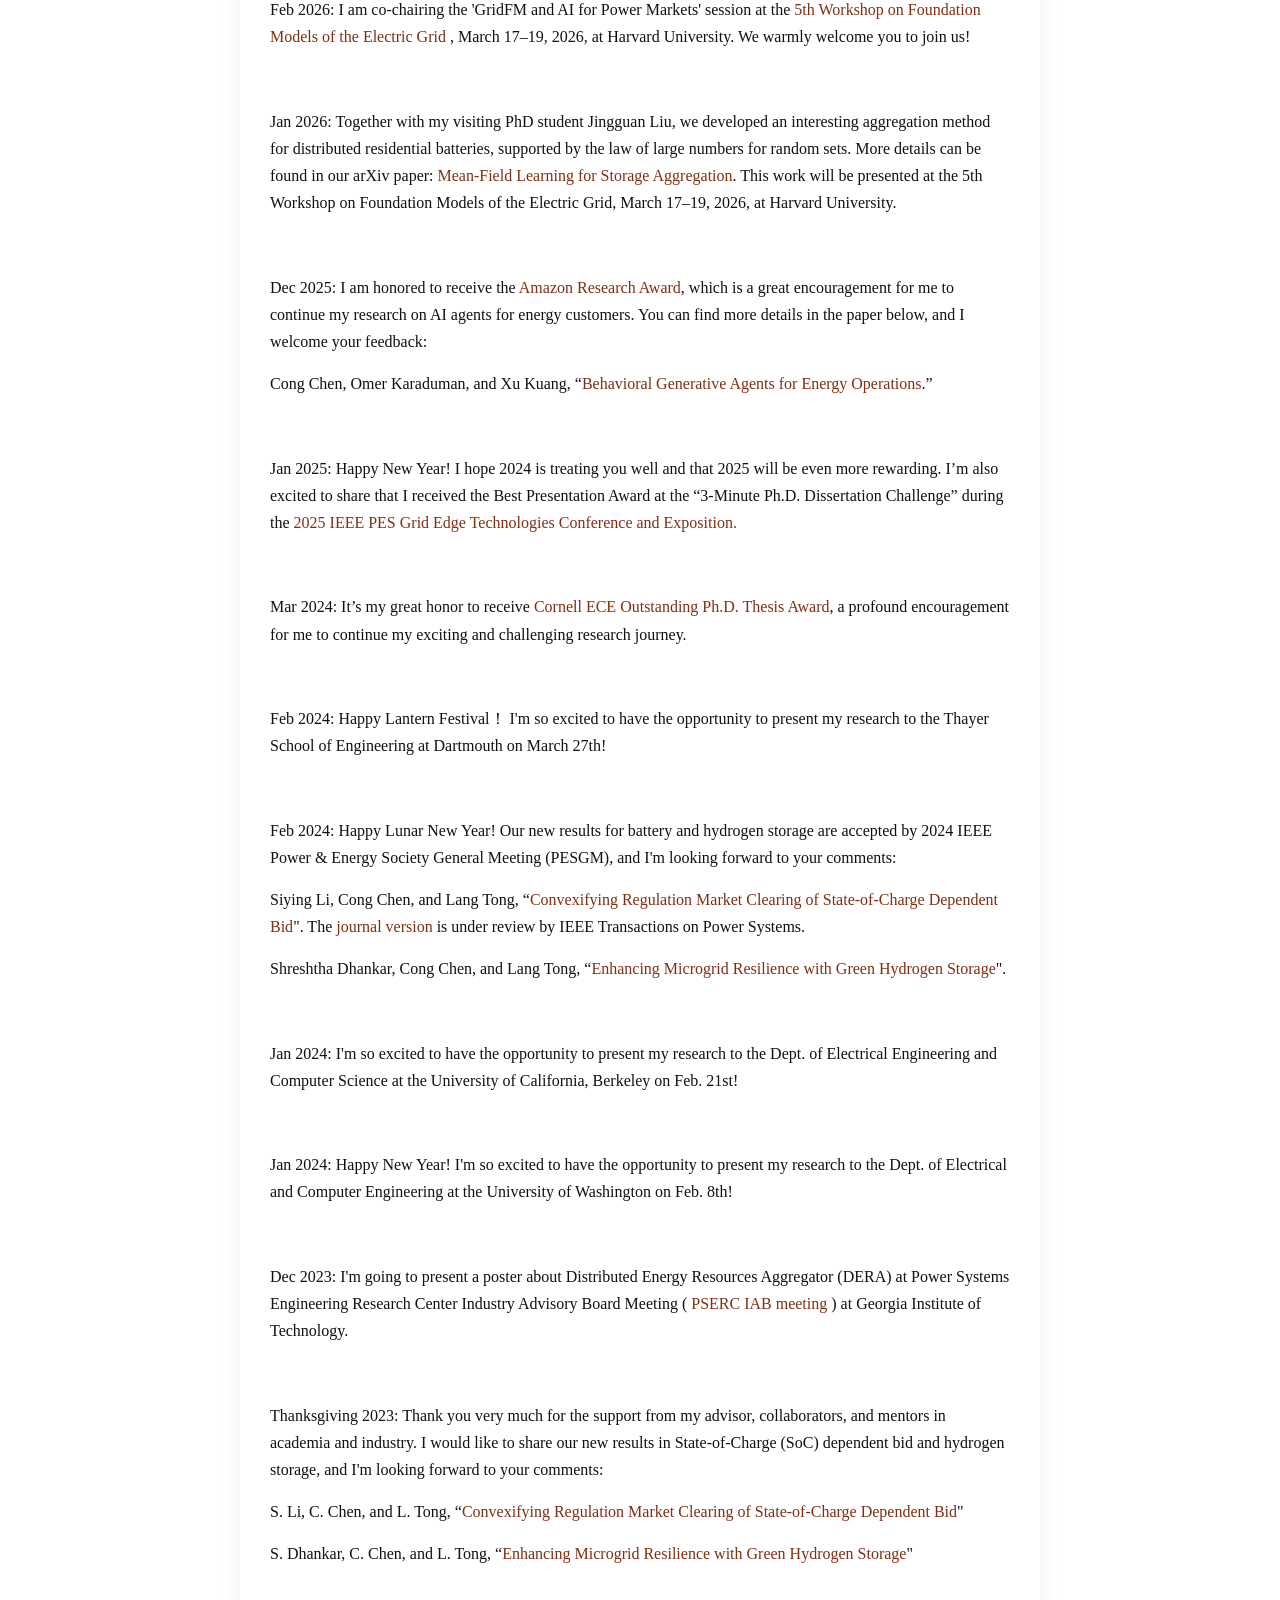
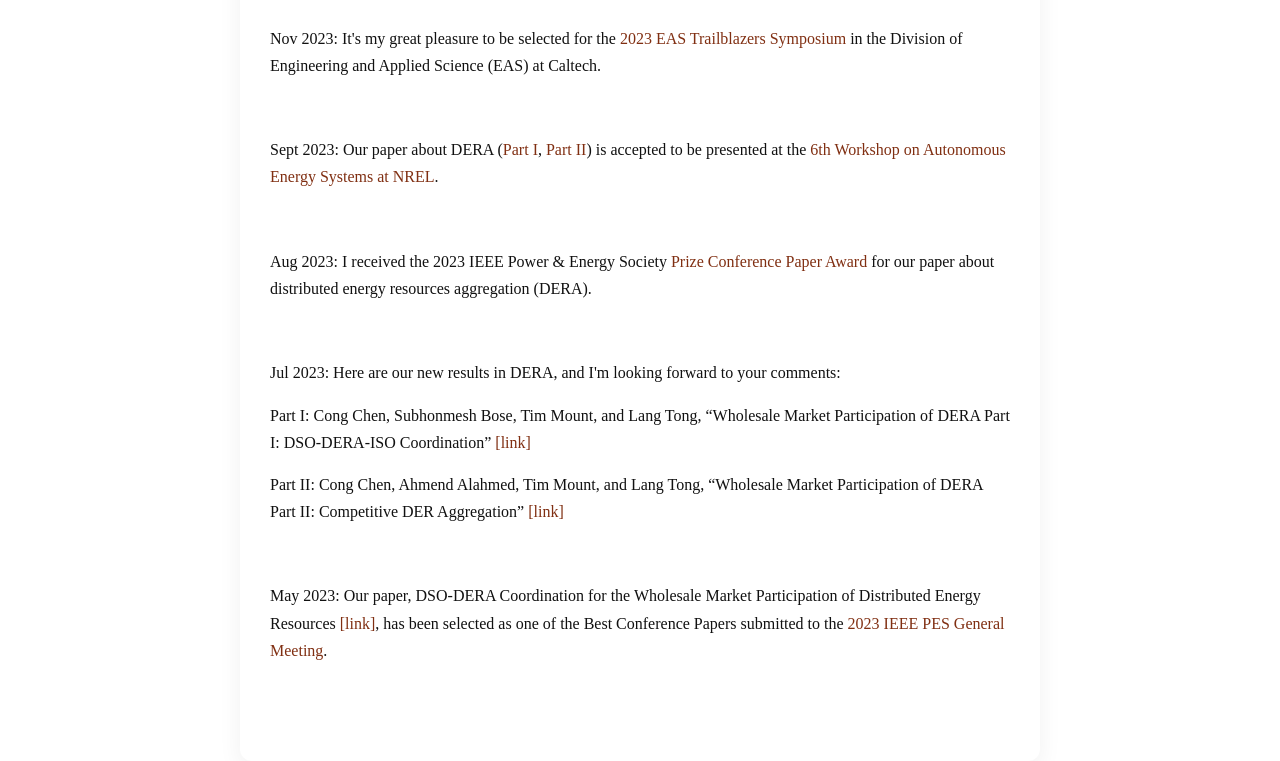
==== commit d383ce67: "Enhance news update with welcoming message Updated the news section to include a welcoming message f" ====
--- a/index.html
+++ b/index.html
@@ -81,7 +81,7 @@
             <p>&nbsp;</p> 
             <h2>Latest News</h2>
             <p>&nbsp;</p>
-            <p>Feb 2026: I am co-chairing the 'GridFM and AI for Power Markets' session at the  <a href="https://gridfm.org/harvard/">  5th Workshop on Foundation Models of the Electric Grid  </a> , March 17–19, 2026, at Harvard University .   </p>  
+            <p>Feb 2026: I am co-chairing the 'GridFM and AI for Power Markets' session at the  <a href="https://gridfm.org/harvard/">  5th Workshop on Foundation Models of the Electric Grid  </a> , March 17–19, 2026, at Harvard University.  We warmly welcome you to join us!   </p>  
             <p>&nbsp;</p>
             <p>Jan 2026: Together with my visiting PhD student Jingguan Liu, we developed an interesting aggregation method for distributed residential batteries, supported by the law of large numbers for random sets. More details can be found in our arXiv paper: <a href="https://arxiv.org/pdf/2601.21039">Mean-Field Learning for Storage Aggregation</a>. This work will be presented at the 5th Workshop on Foundation Models of the Electric Grid, March 17–19, 2026, at Harvard University.</p>
             <p>&nbsp;</p>
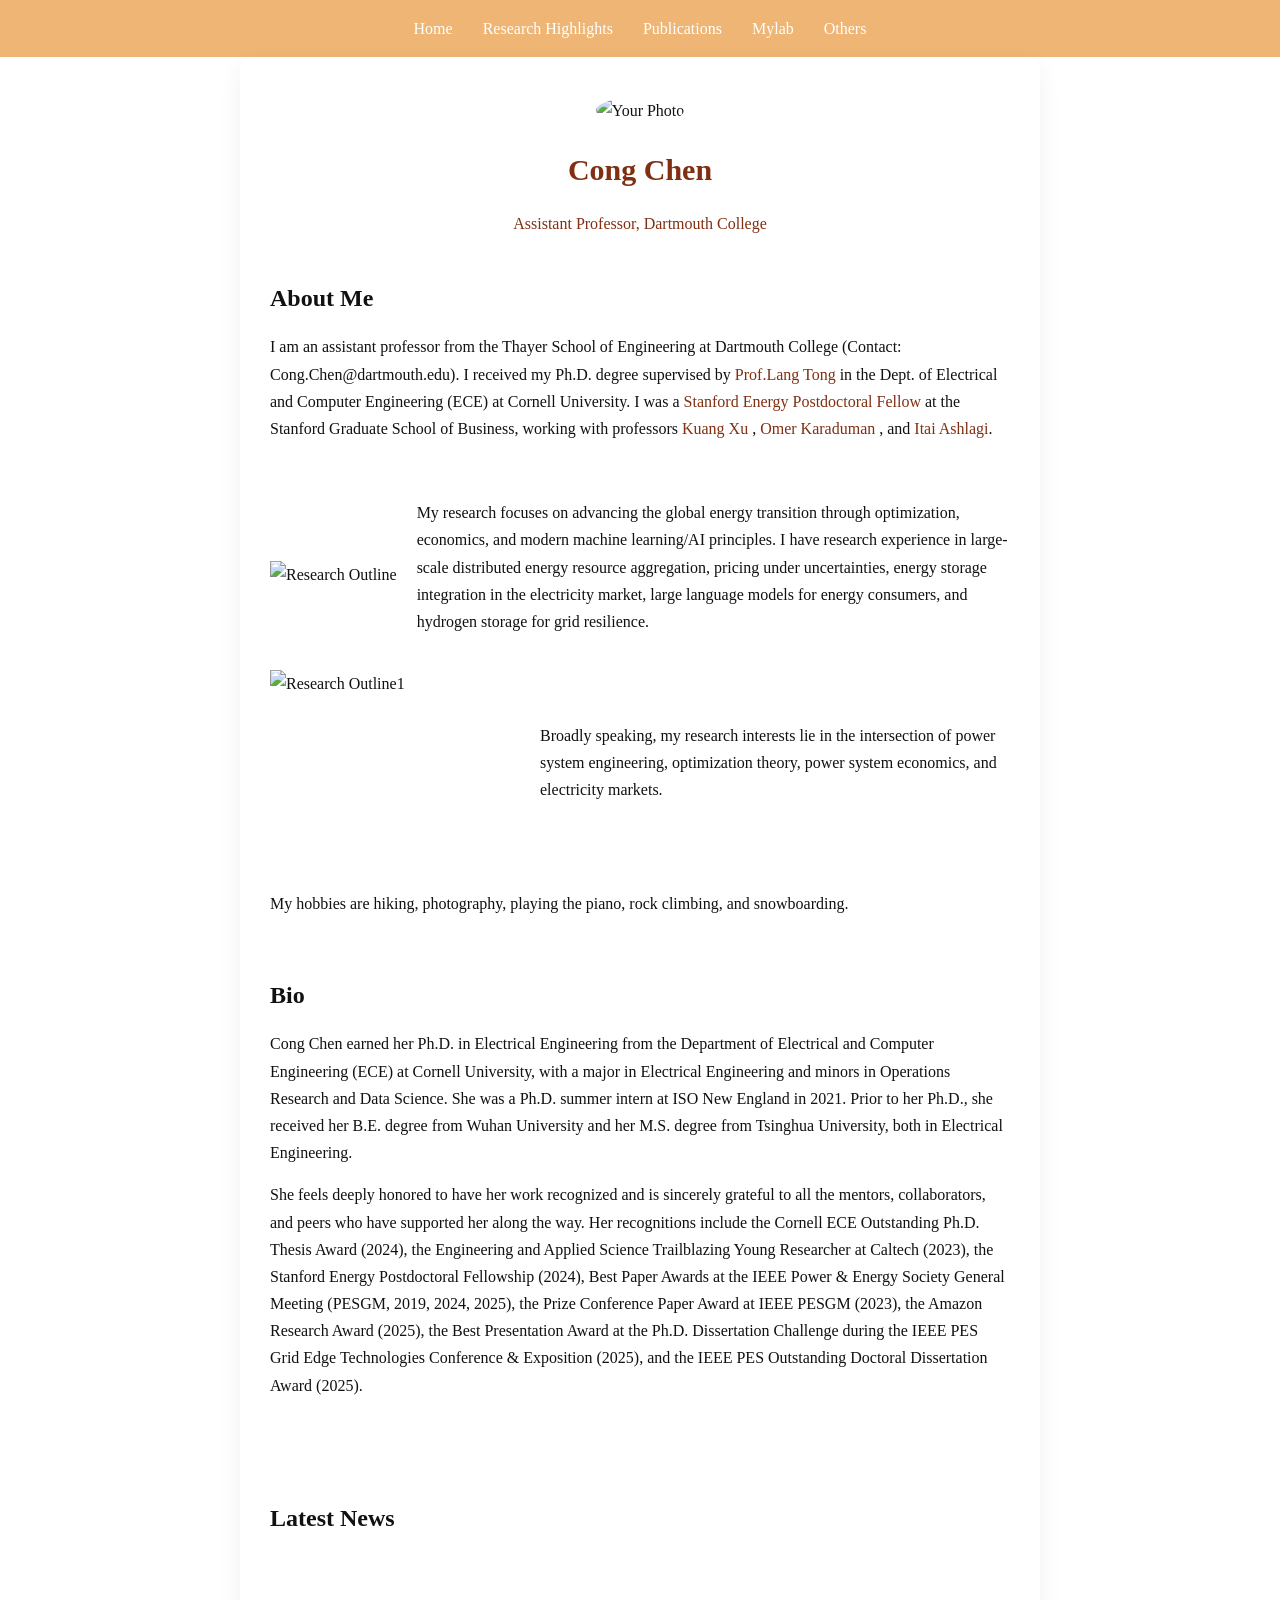
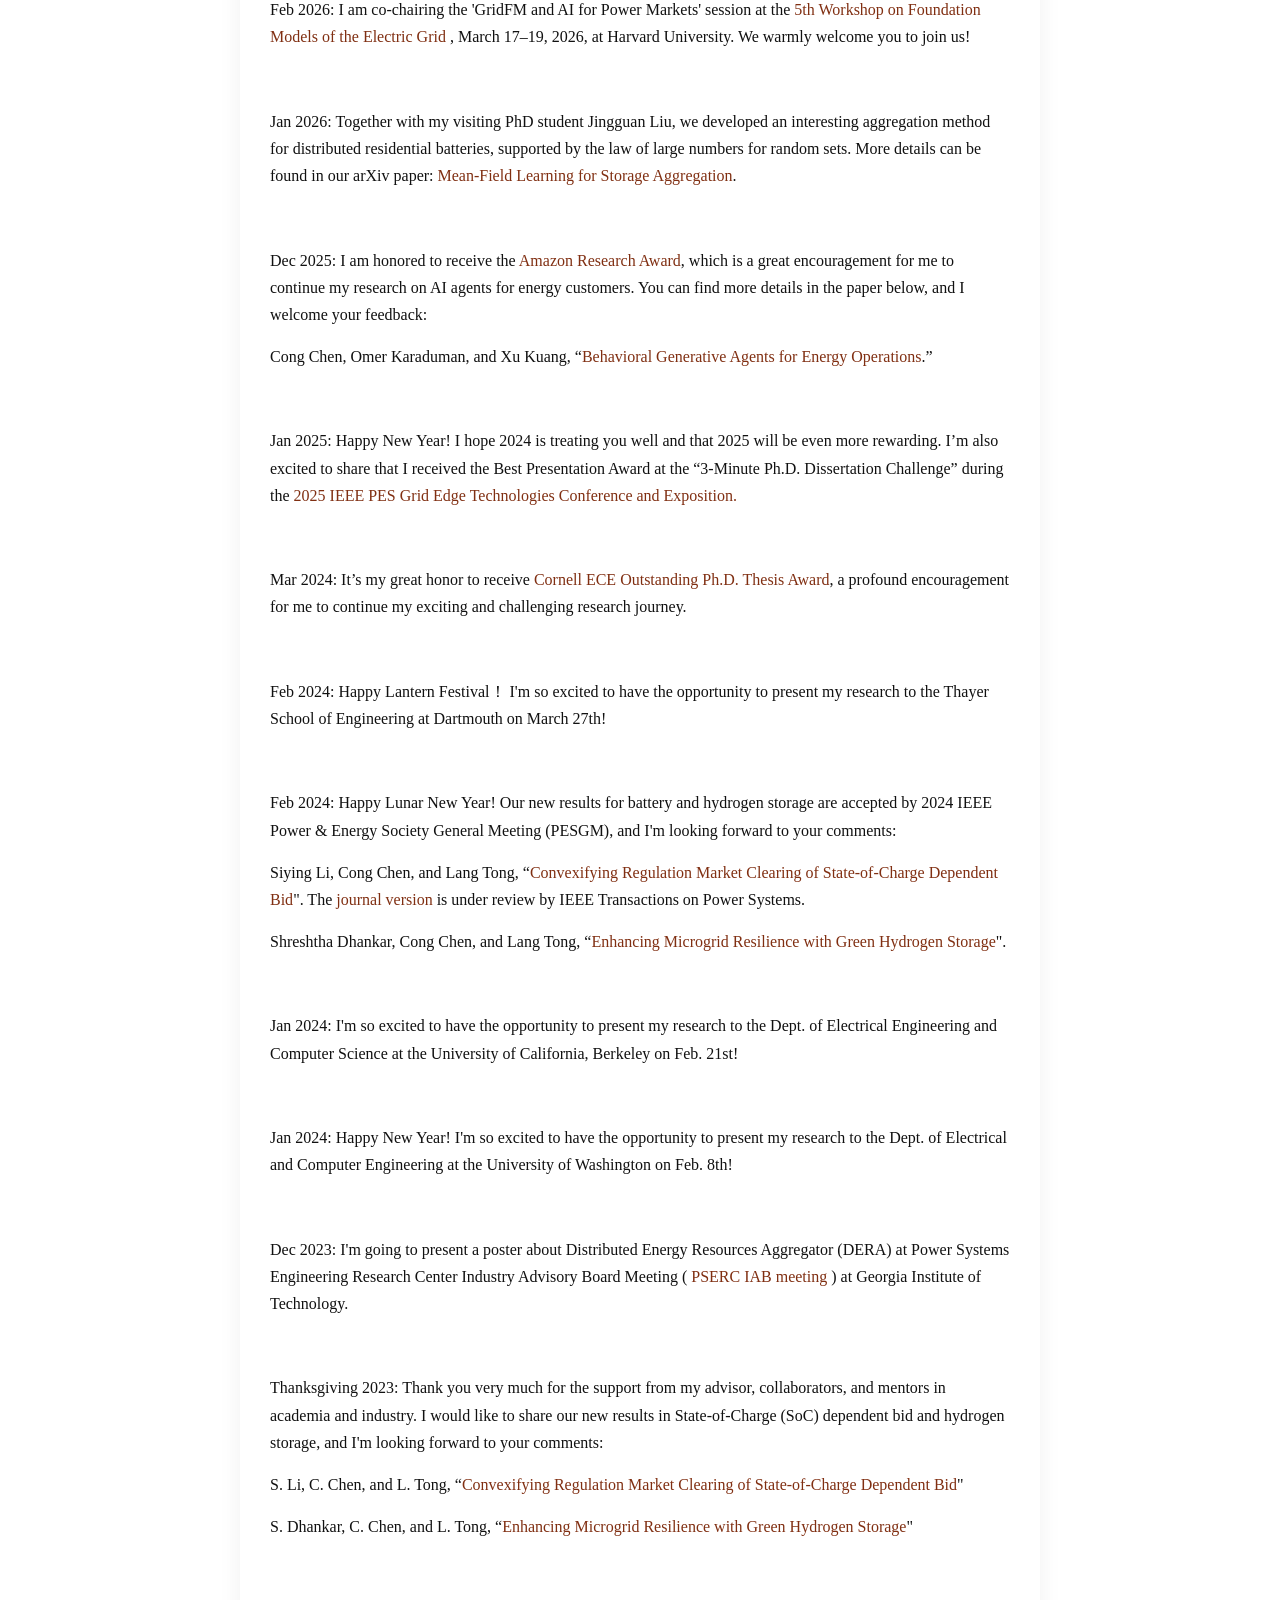
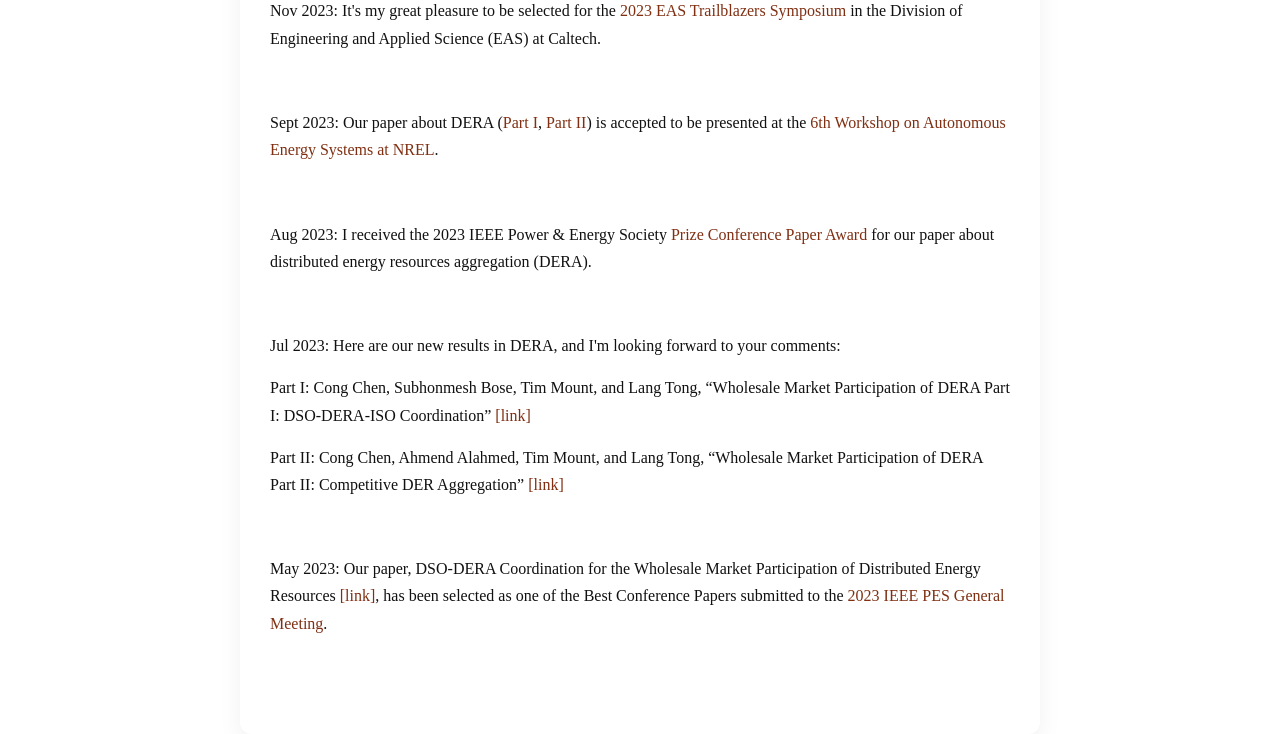
==== commit 8d3d3033: "Update January 2026 news entry in index.html Removed redundant text from the January 2026 news updat" ====
--- a/index.html
+++ b/index.html
@@ -83,7 +83,7 @@
             <p>&nbsp;</p>
             <p>Feb 2026: I am co-chairing the 'GridFM and AI for Power Markets' session at the  <a href="https://gridfm.org/harvard/">  5th Workshop on Foundation Models of the Electric Grid  </a> , March 17–19, 2026, at Harvard University.  We warmly welcome you to join us!   </p>  
             <p>&nbsp;</p>
-            <p>Jan 2026: Together with my visiting PhD student Jingguan Liu, we developed an interesting aggregation method for distributed residential batteries, supported by the law of large numbers for random sets. More details can be found in our arXiv paper: <a href="https://arxiv.org/pdf/2601.21039">Mean-Field Learning for Storage Aggregation</a>. This work will be presented at the 5th Workshop on Foundation Models of the Electric Grid, March 17–19, 2026, at Harvard University.</p>
+            <p>Jan 2026: Together with my visiting PhD student Jingguan Liu, we developed an interesting aggregation method for distributed residential batteries, supported by the law of large numbers for random sets. More details can be found in our arXiv paper: <a href="https://arxiv.org/pdf/2601.21039">Mean-Field Learning for Storage Aggregation</a>.  </p>
             <p>&nbsp;</p>
             <p>Dec 2025: I am honored to receive the <a href="https://www.amazon.science/research-areas/latest-news/63-amazon-research-award-recipients-announced-spring-2025">Amazon Research Award</a>, which is a great encouragement for me to continue my research on AI agents for energy customers. You can find more details in the paper below, and I welcome your feedback:</p>
             <p>Cong Chen, Omer Karaduman, and Xu Kuang, “<a href="https://arxiv.org/pdf/2506.12664">Behavioral Generative Agents for Energy Operations</a>.”</p>
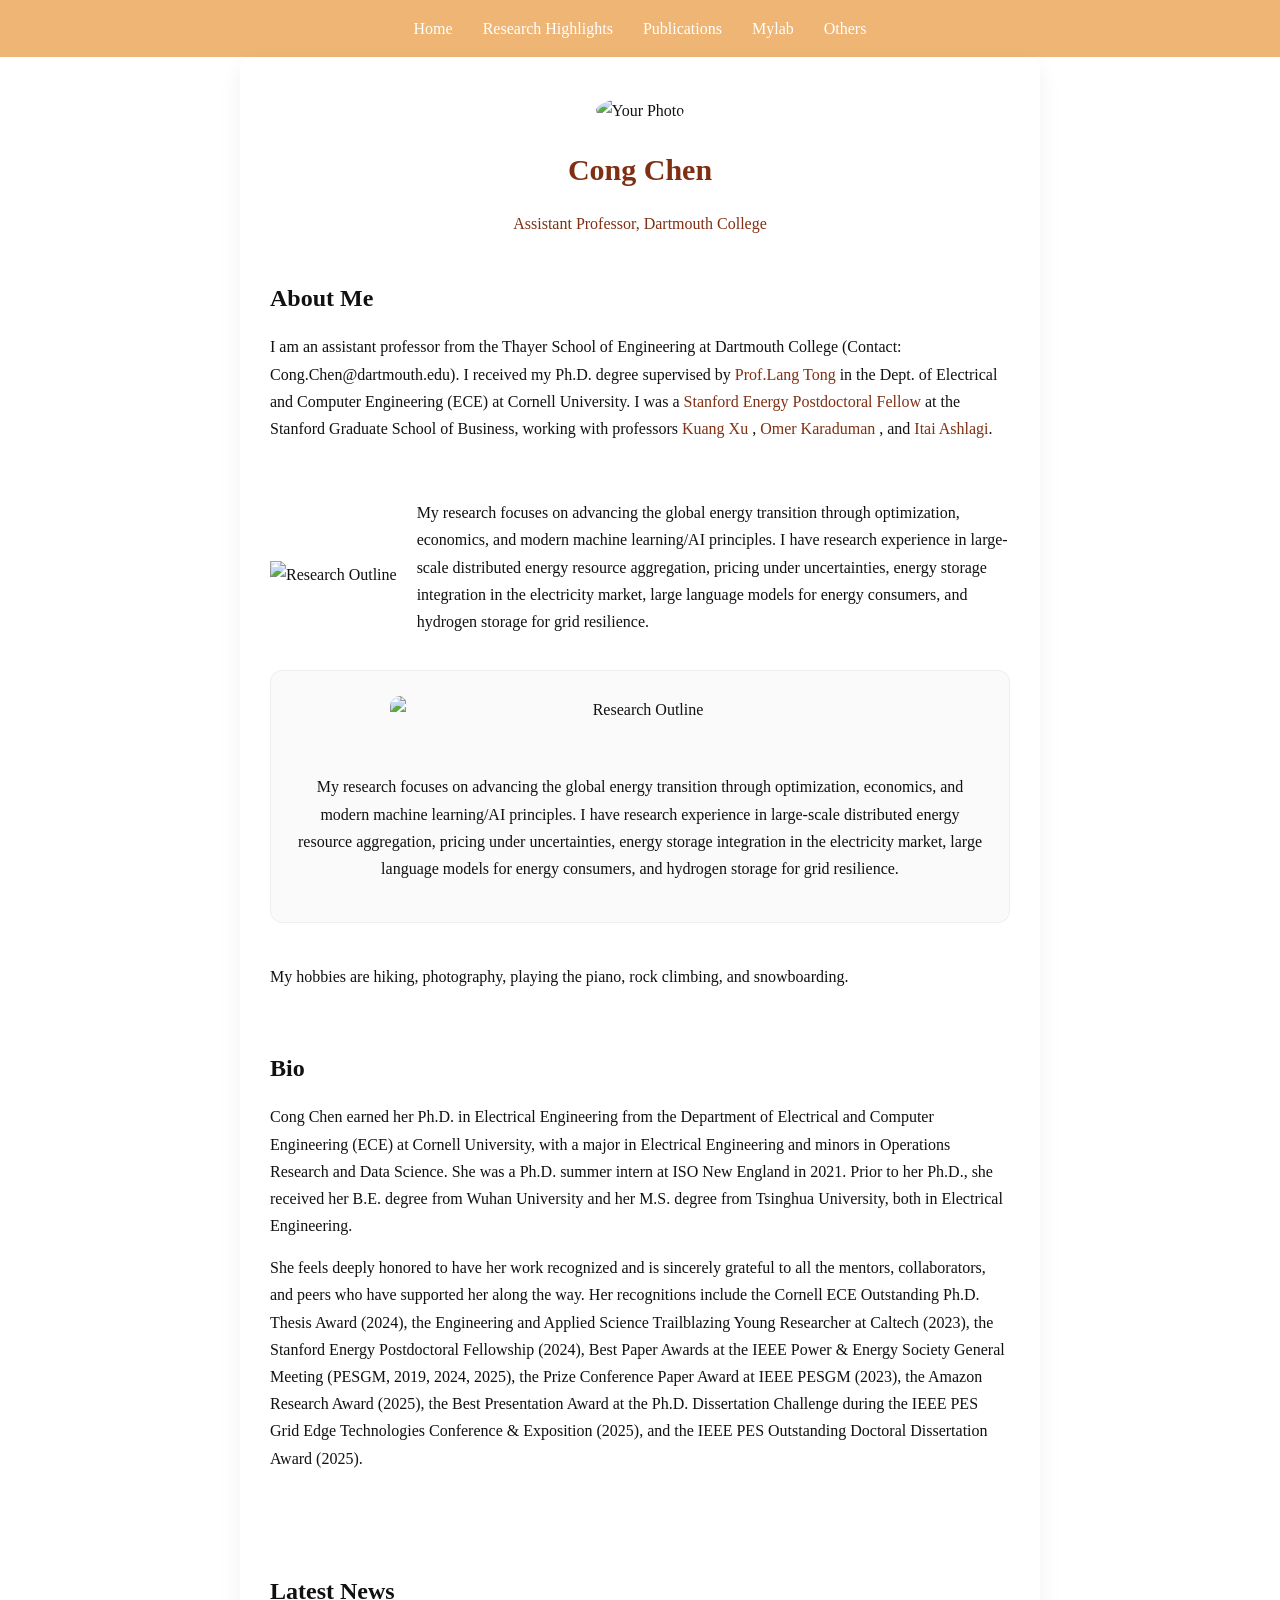
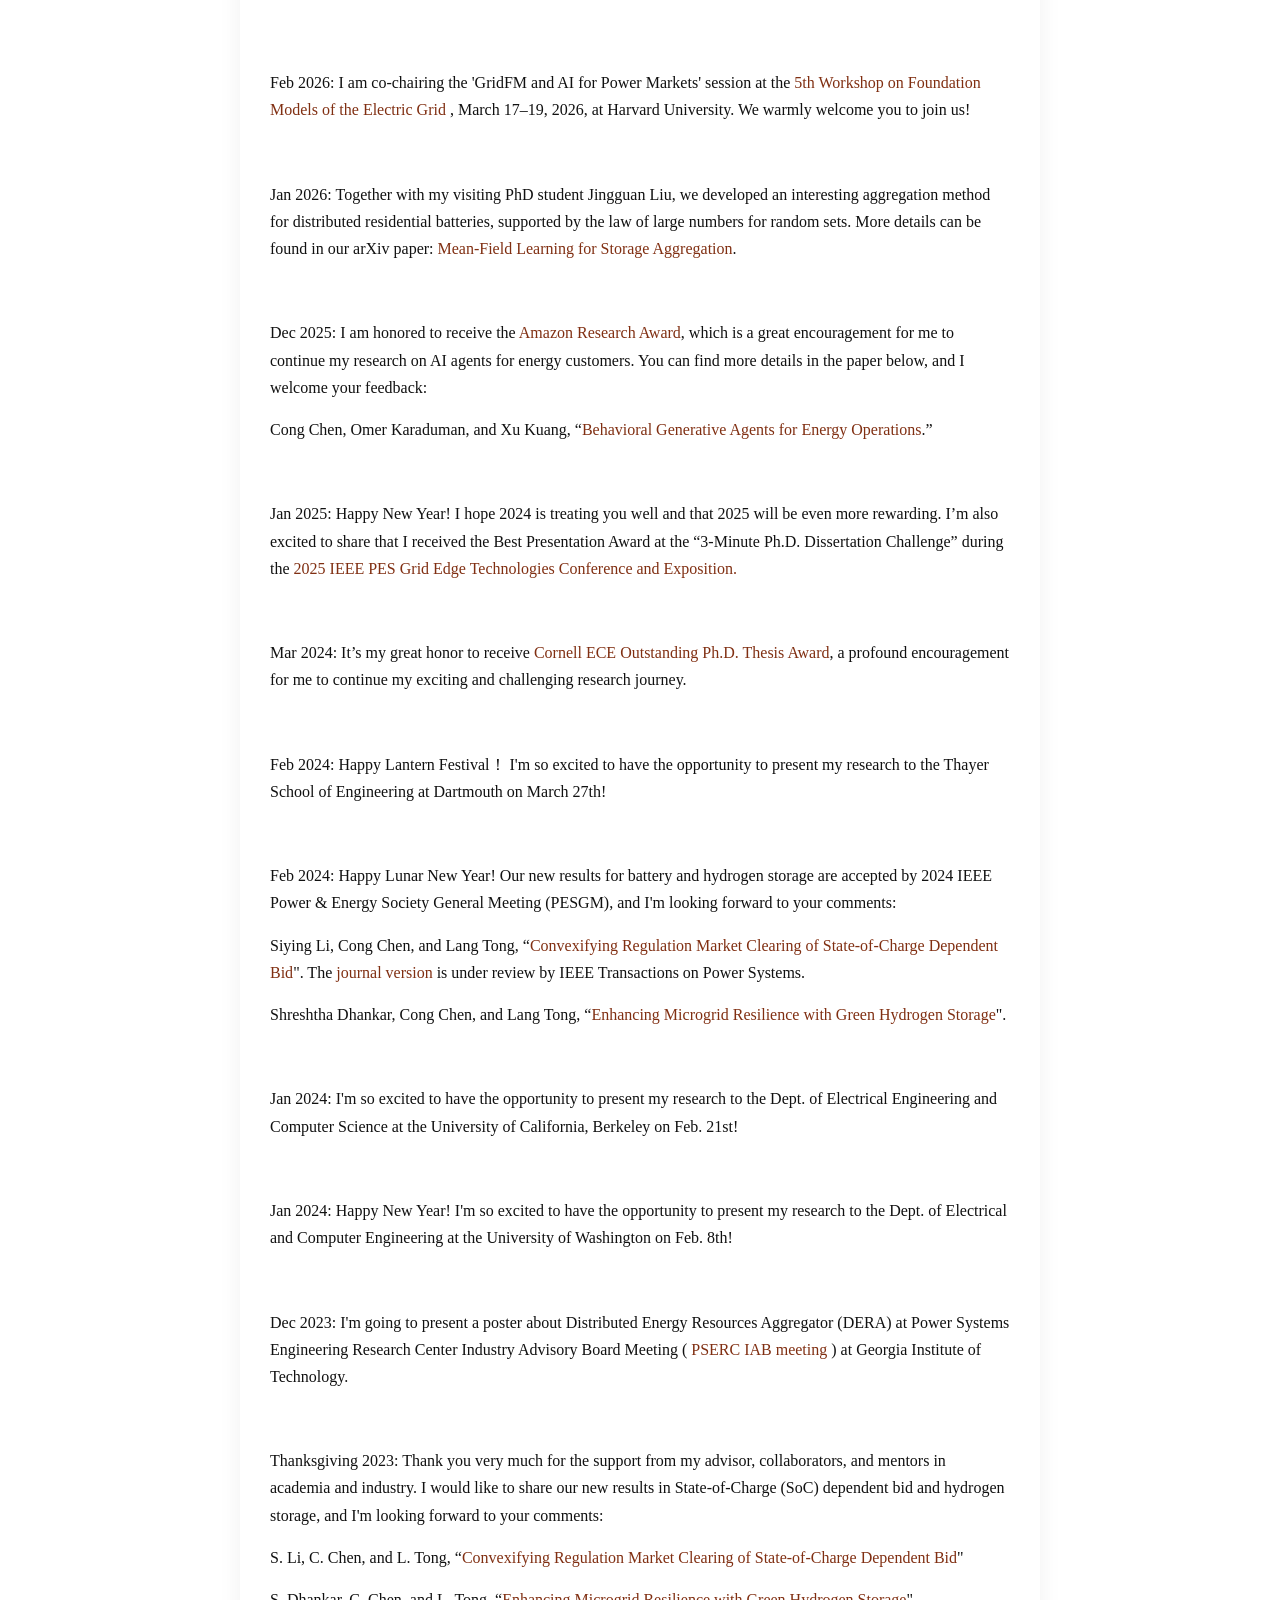
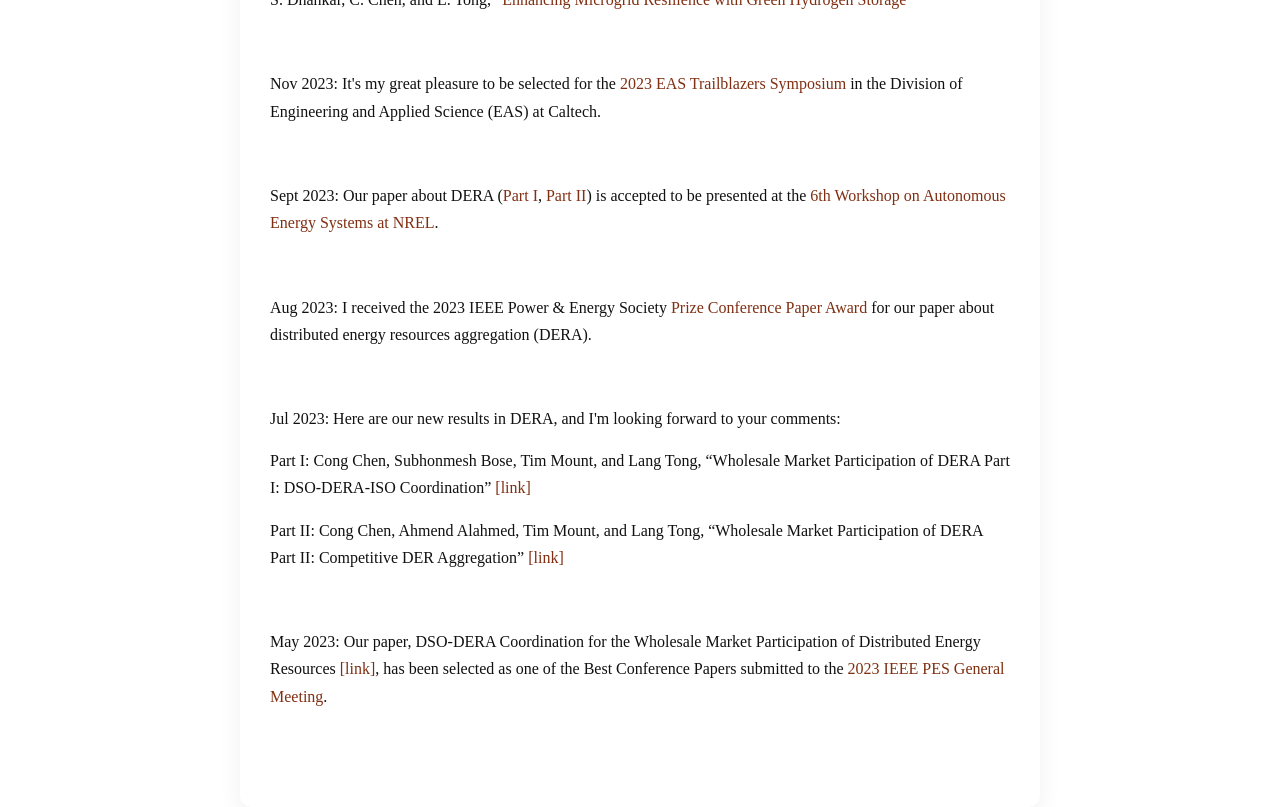
==== commit def3f9ed: "Replace project section with project card layout" ====
--- a/index.html
+++ b/index.html
@@ -59,12 +59,13 @@
                         My research focuses on advancing the global energy transition through optimization, economics, and modern machine learning/AI principles. I have research experience in large-scale distributed energy resource aggregation, pricing under uncertainties, energy storage integration in the electricity market, large language models for energy consumers, and hydrogen storage for grid resilience.  </p>
                 </div>
             </div>
-            <div class="project">
-                <img src="img/Outline2.jpg" alt="Research Outline1" width="250" height="200">
-                <div class="description">
-                    <!-- <h3>Market-based coordination mechanism for DSO-DERA-ISO </h3> -->
-                    <p>Broadly speaking, my research interests lie in the intersection of power system engineering, optimization theory, power system economics, and electricity markets. 
-                         </p>
+            <div class="project-card vertical">
+                <img src="img/Outline.jpg" alt="Research Outline">
+            
+                <div class="project-text">
+                    <p>
+                        My research focuses on advancing the global energy transition through optimization, economics, and modern machine learning/AI principles. I have research experience in large-scale distributed energy resource aggregation, pricing under uncertainties, energy storage integration in the electricity market, large language models for energy consumers, and hydrogen storage for grid resilience.
+                    </p>
                 </div>
             </div>
             <p> My hobbies are hiking, photography, playing the piano, rock climbing, and snowboarding. </p> 
--- a/styles.css
+++ b/styles.css
@@ -155,6 +155,20 @@
     flex: 1;
 }
 
+/* ===== Vertical Project Layout (NEW) ===== */
+
+.project-card.vertical {
+    flex-direction: column;
+    align-items: center;
+    text-align: center;
+}
+
+.project-card.vertical img {
+    width: 100%;
+    max-width: 500px;
+    margin-bottom: 20px;
+}
+
 /* =========================
    Lab Members Section
 ========================= */
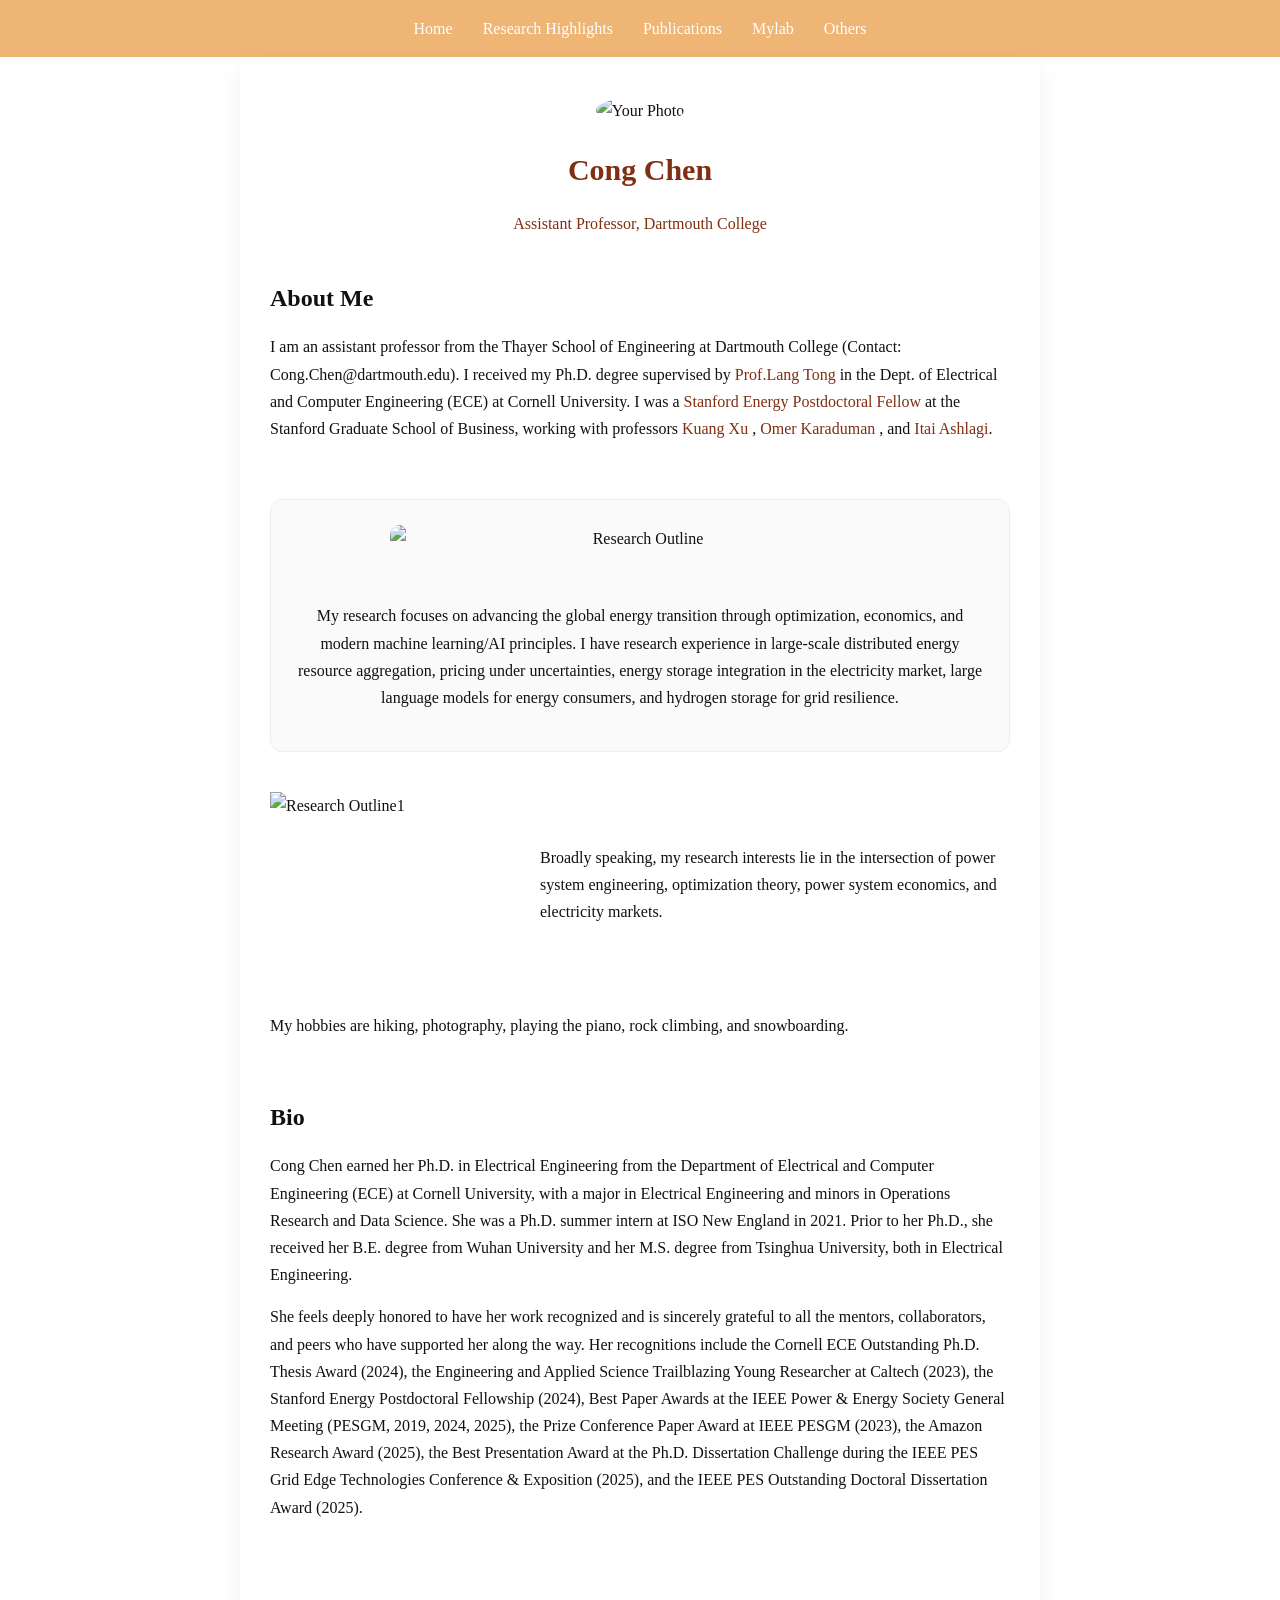
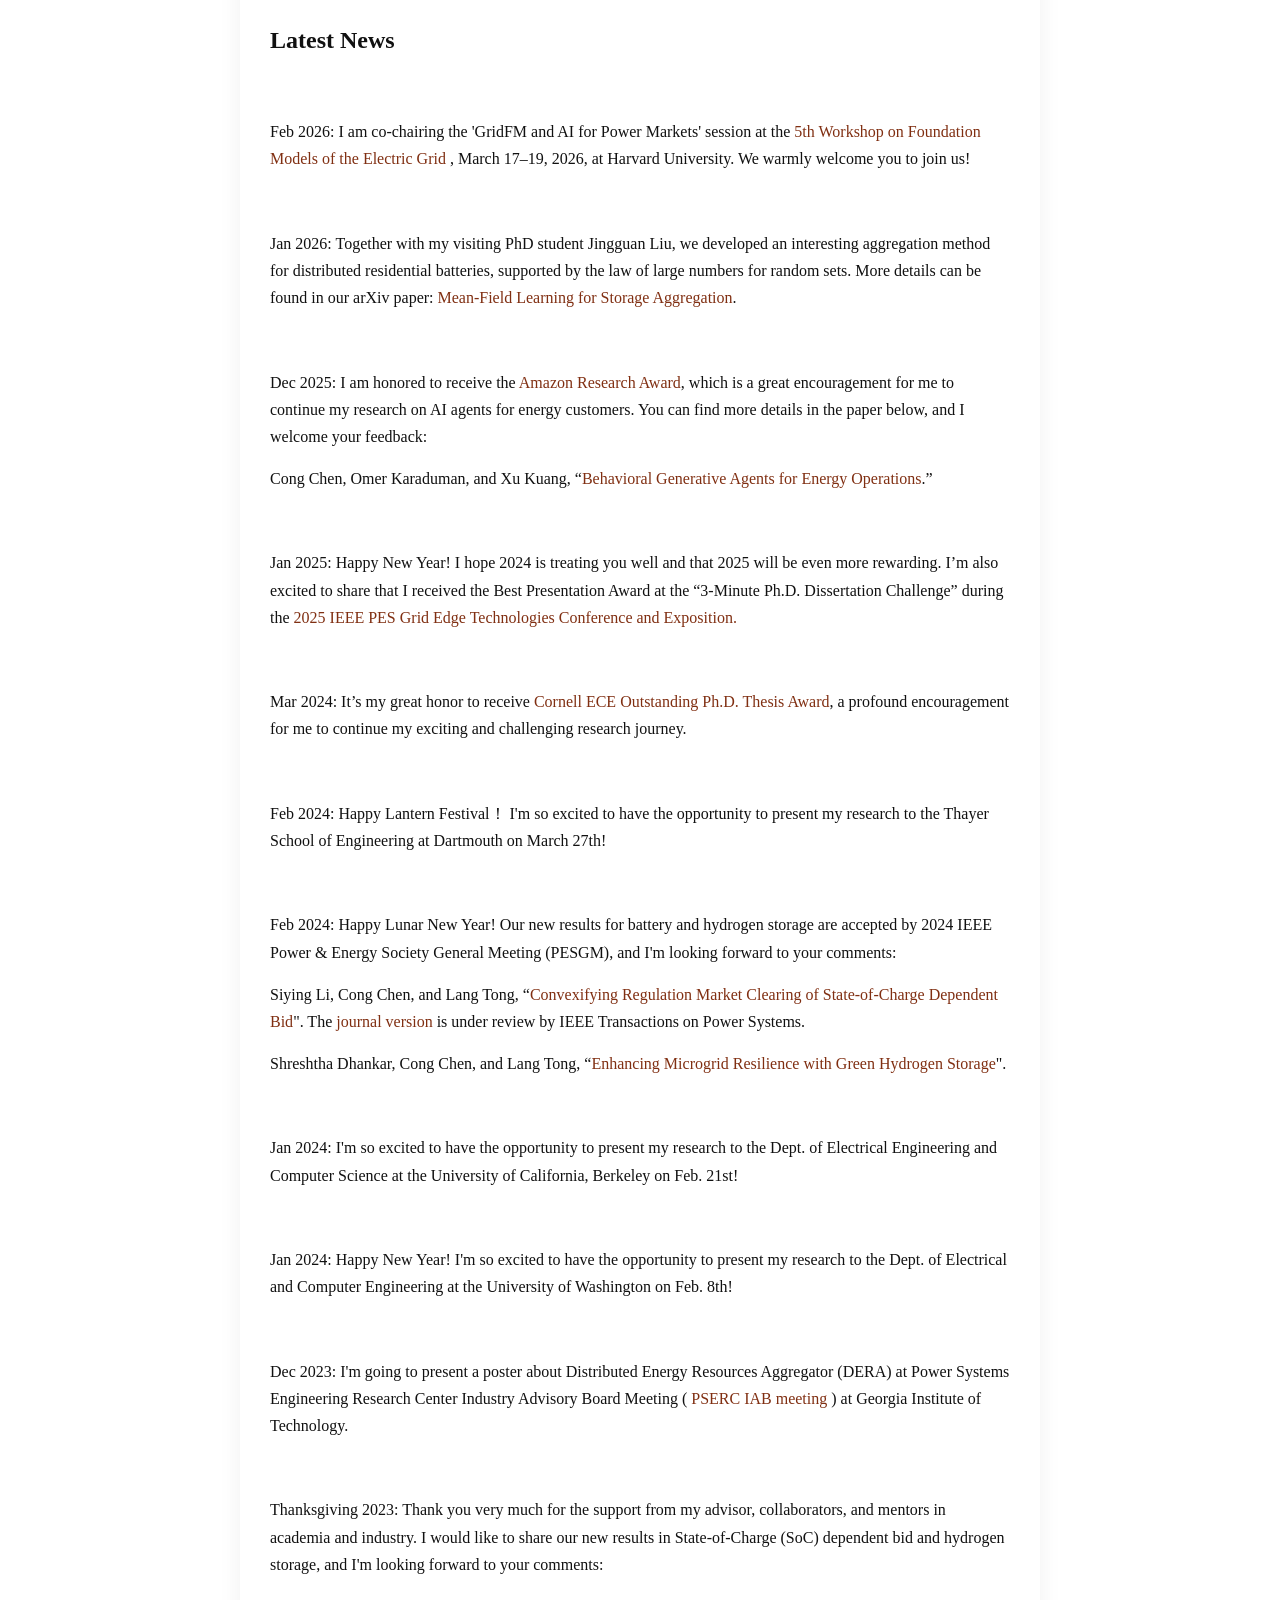
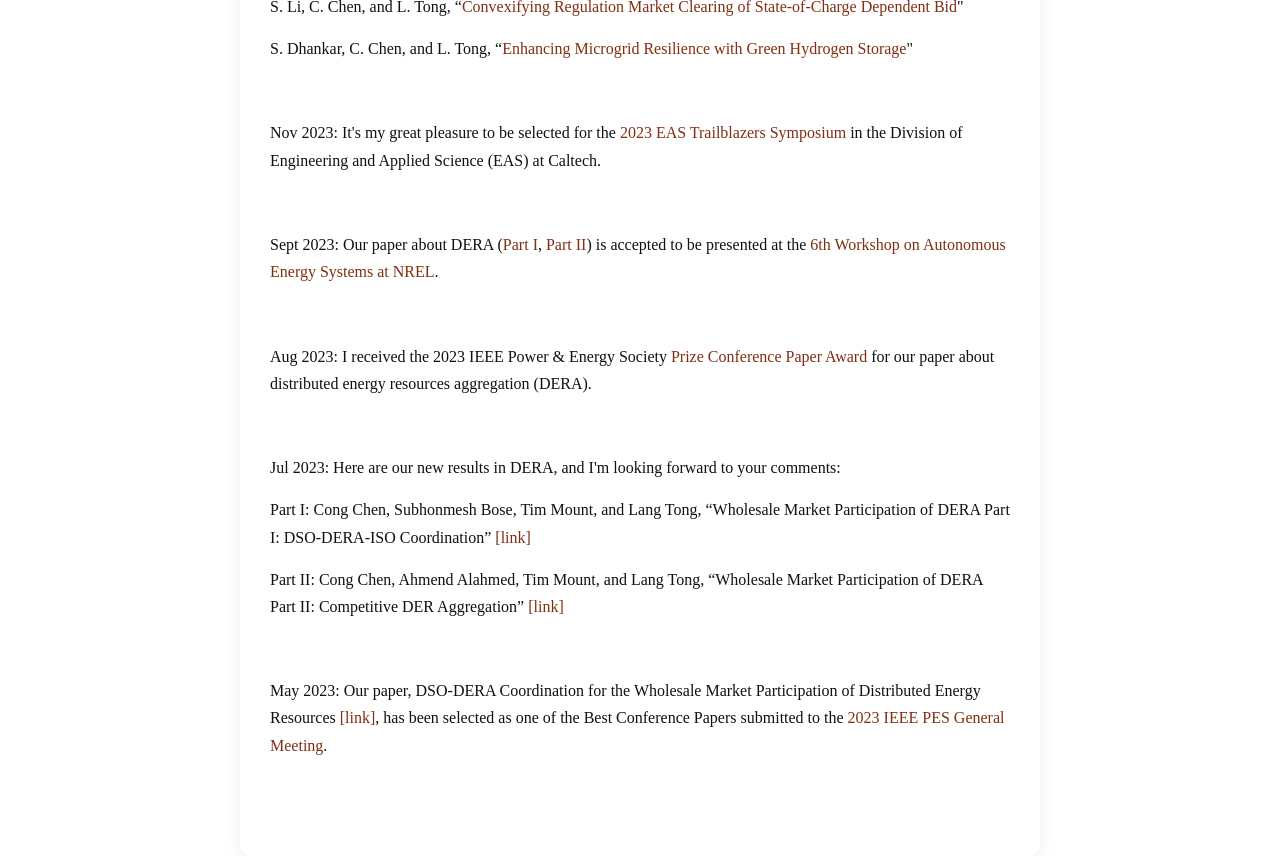
==== commit 4d00a0cd: "Update project section in index.html Removed old project section and added new project details with " ====
--- a/index.html
+++ b/index.html
@@ -51,23 +51,22 @@
             <p>I am an assistant professor from the Thayer School of Engineering at Dartmouth College (Contact: Cong.Chen@dartmouth.edu). I received my Ph.D. degree supervised by <a href="https://people.ece.cornell.edu/ltong/">Prof.Lang Tong</a> in the Dept. of Electrical and Computer Engineering (ECE) 
                 at Cornell University. I was a <a href="https://energypostdoc.stanford.edu/people/cong-chen"> Stanford Energy Postdoctoral Fellow </a>  at the Stanford Graduate School of Business, working with professors <a href="https://gsb-faculty.stanford.edu/kuang-xu/"> Kuang Xu </a>, <a href="https://profiles.stanford.edu/omer-karaduman"> Omer Karaduman </a>, and <a href="https://web.stanford.edu/~iashlagi/"> Itai Ashlagi</a>.  </p> 
             <p>&nbsp;</p> 
-            <div class="project">
-                <img src="img/Outline.jpg" alt="Research Outline">
-                <div class="description">
-                    <!-- <h3>Market-based coordination mechanism for DSO-DERA-ISO </h3> -->
-                    <p>
-                        My research focuses on advancing the global energy transition through optimization, economics, and modern machine learning/AI principles. I have research experience in large-scale distributed energy resource aggregation, pricing under uncertainties, energy storage integration in the electricity market, large language models for energy consumers, and hydrogen storage for grid resilience.  </p>
-                </div>
-            </div>
             <div class="project-card vertical">
                 <img src="img/Outline.jpg" alt="Research Outline">
-            
                 <div class="project-text">
                     <p>
                         My research focuses on advancing the global energy transition through optimization, economics, and modern machine learning/AI principles. I have research experience in large-scale distributed energy resource aggregation, pricing under uncertainties, energy storage integration in the electricity market, large language models for energy consumers, and hydrogen storage for grid resilience.
                     </p>
                 </div>
             </div>
+            <div class="project">
+                <img src="img/Outline2.jpg" alt="Research Outline1" width="250" height="200">
+                <div class="description">
+                    <!-- <h3>Market-based coordination mechanism for DSO-DERA-ISO </h3> -->
+                    <p>Broadly speaking, my research interests lie in the intersection of power system engineering, optimization theory, power system economics, and electricity markets. 
+                         </p>
+                </div>
+            </div> 
             <p> My hobbies are hiking, photography, playing the piano, rock climbing, and snowboarding. </p> 
             <p>&nbsp;</p>   
             <h2>Bio</h2>
